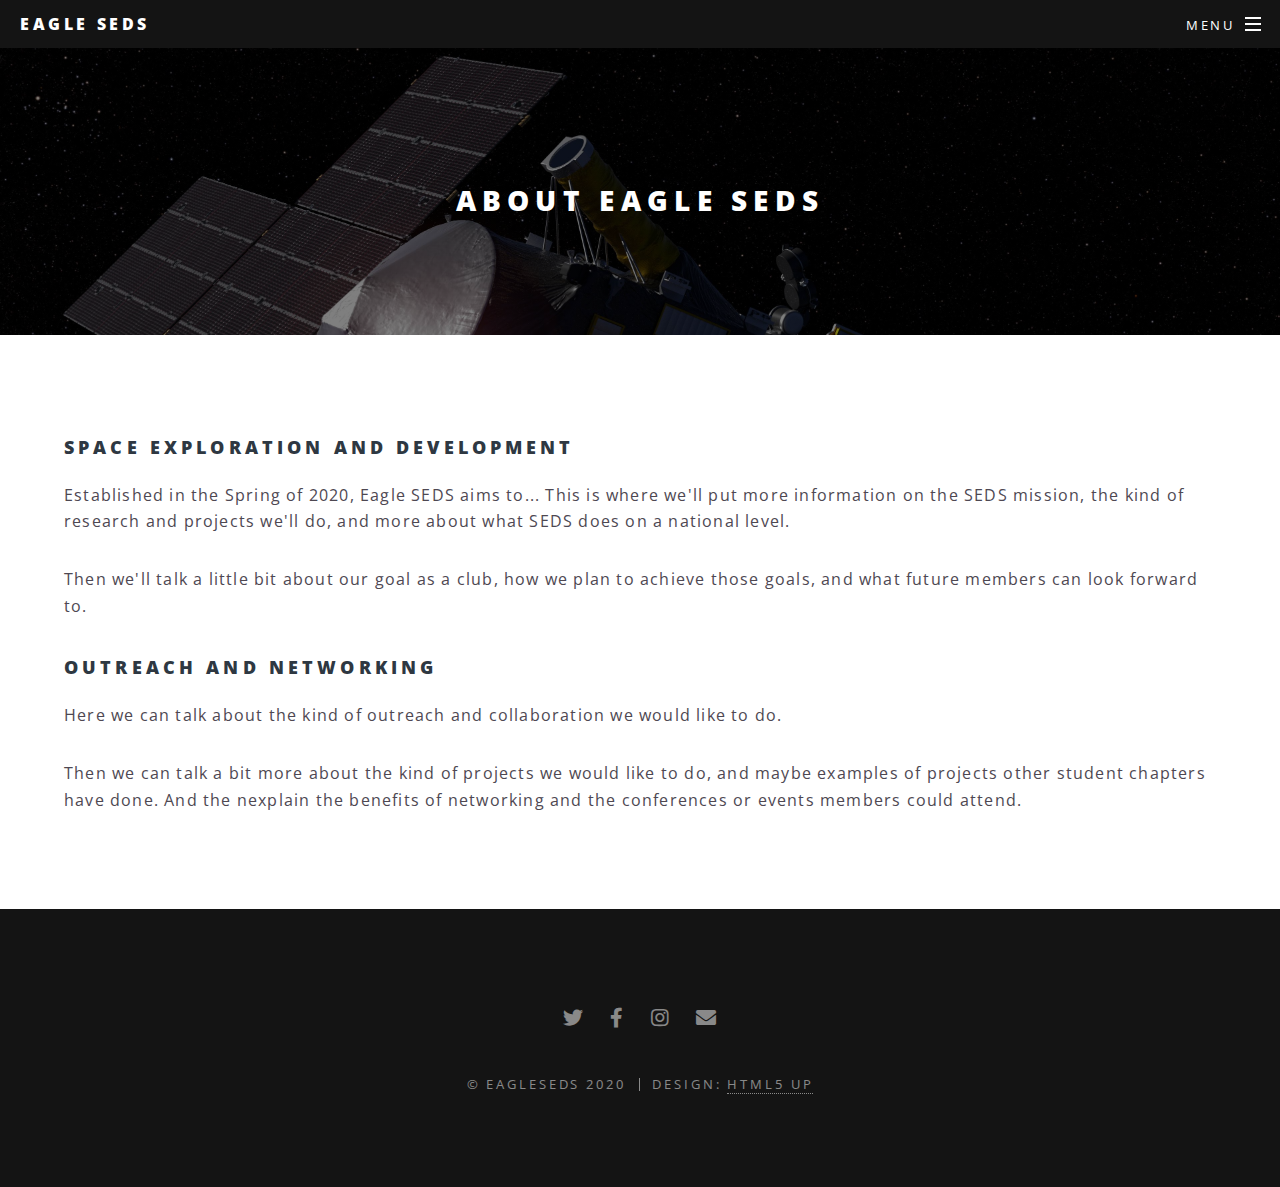
==== about.html @ 8adef50f "Reorganize" ====
﻿<!DOCTYPE HTML>
<!--
	Spectral by HTML5 UP
	html5up.net | @ajlkn
	Free for personal and commercial use under the CCA 3.0 license (html5up.net/license)
-->
<html>
	<head>
		<title>About - Eagle SEDS</title>
		<meta charset="utf-8" />
		<meta name="viewport" content="width=device-width, initial-scale=1, user-scalable=no" />
		<link rel="stylesheet" href="assets/css/main.css" />
		<noscript><link rel="stylesheet" href="assets/css/noscript.css" /></noscript>
	</head>
	<body class="is-preload">

		<!-- Page Wrapper -->
			<div id="page-wrapper">

				<!-- Header -->
					<header id="header">
						<h1><a href="index.html">Eagle SEDS</a></h1>
						<nav id="nav">
							<ul>
								<li class="special">
									<a href="#menu" class="menuToggle"><span>Menu</span></a>
									<div id="menu">
										<ul>
											<li><a href="index.html">Home</a></li>
											<li><a href="about.html">About</a></li>
											<li><a href="officers.html">Officers</a></li>
											<li><a href="#">Sign Up</a></li>
										</ul>
									</div>
								</li>
							</ul>
						</nav>
					</header>

				<!-- Main -->
					<article id="main2">
						<header>
							<h2>About Eagle SEDS</h2>
						</header>
						<section class="wrapper style5">
							<div class="inner">

								<h3>Space Exploration and Development</h3>
								<p>Established in the Spring of 2020, Eagle SEDS aims to...
								This is where we'll put more information on the SEDS mission, the kind of research and projects we'll do,
								and more about what SEDS does on a national level.</p>
								<p>Then we'll talk a little bit about our goal as a club,
								how we plan to achieve those goals, and what future members can look forward to.</p>

								<h3>Outreach and Networking</h3>
								<p>Here we can talk about the kind of outreach and collaboration we would like to do.<br /></p>
								<p>Then we can talk a bit more about the kind of projects we would like to do, and maybe examples of projects
								other student chapters have done. And the nexplain the benefits of networking and the conferences or events members could attend.</p>
							</div>
						</section>
					</article>

				<!-- Footer -->
					<footer id="footer">
						<ul class="icons">
							<li><a href="https://twitter.com/sedsusa" target="_blank" class="icon brands fa-twitter"><span class="label">Twitter</span></a></li>
							<li><a href="https://www.facebook.com/sedsusa/" target="_blank" class="icon brands fa-facebook-f"><span class="label">Facebook</span></a></li>
							<li><a href="https://www.instagram.com/seds.usa/?hl=en" target="_blank" class="icon brands fa-instagram"><span class="label">Instagram</span></a></li>
							<li><a href="mailto: eagleseds@gmail.com" class="icon solid fa-envelope"><span class="label">Email</span></a></li>
						</ul>
						<ul class="copyright">
							<li>&copy; EagleSEDS 2020</li><li>Design: <a href="http://html5up.net" target="_blank">HTML5 UP</a></li>
						</ul>
					</footer>

			</div>

		<!-- Scripts -->
			<script src="assets/js/jquery.min.js"></script>
			<script src="assets/js/jquery.scrollex.min.js"></script>
			<script src="assets/js/jquery.scrolly.min.js"></script>
			<script src="assets/js/browser.min.js"></script>
			<script src="assets/js/breakpoints.min.js"></script>
			<script src="assets/js/util.js"></script>
			<script src="assets/js/main.js"></script>

	</body>
</html>
---- assets/css/main.css ----
@import url(fontawesome-all.min.css);
@import url("https://fonts.googleapis.com/css?family=Open+Sans:400,400italic,600,600italic,800,800italic");

/*
	Spectral by HTML5 UP
	html5up.net | @ajlkn
	Free for personal and commercial use under the CCA 3.0 license (html5up.net/license)
*/

html, body, div, span, applet, object,
iframe, h1, h2, h3, h4, h5, h6, p, blockquote,
pre, a, abbr, acronym, address, big, cite,
code, del, dfn, em, img, ins, kbd, q, s, samp,
small, strike, strong, sub, sup, tt, var, b,
u, i, center, dl, dt, dd, ol, ul, li, fieldset,
form, label, legend, table, caption, tbody,
tfoot, thead, tr, th, td, article, aside,
canvas, details, embed, figure, figcaption,
footer, header, hgroup, menu, nav, output, ruby,
section, summary, time, mark, audio, video {
	margin: 0;
	padding: 0;
	border: 0;
	font-size: 100%;
	font: inherit;
	vertical-align: baseline;}

article, aside, details, figcaption, figure,
footer, header, hgroup, menu, nav, section {
	display: block;}

body {
	line-height: 1;
}

ol, ul {
	list-style: none;
}

blockquote, q {
	quotes: none;
}

	blockquote:before, blockquote:after, q:before, q:after {
		content: '';
		content: none;
	}

table {
	border-collapse: collapse;
	border-spacing: 0;
}

body {
	-webkit-text-size-adjust: none;
}

mark {
	background-color: transparent;
	color: inherit;
}

input::-moz-focus-inner {
	border: 0;
	padding: 0;
}

input, select, textarea {
	-moz-appearance: none;
	-webkit-appearance: none;
	-ms-appearance: none;
	appearance: none;
}

/* Basic */

	@-ms-viewport {
		width: device-width;
	}

	html {
		box-sizing: border-box;
	}

	*, *:before, *:after {
		box-sizing: inherit;
	}

	body {
		background: #2e3842;
	}

		body.is-preload *, body.is-preload *:before, body.is-preload *:after {
			-moz-animation: none !important;
			-webkit-animation: none !important;
			-ms-animation: none !important;
			animation: none !important;
			-moz-transition: none !important;
			-webkit-transition: none !important;
			-ms-transition: none !important;
			transition: none !important;
		}

	body, input, select, textarea {
		color: #fff;
		font-family: "Open Sans", Helvetica, sans-serif;
		font-size: 15pt;
		font-weight: 400;
		letter-spacing: 0.075em;
		line-height: 1.65em;
	}

		@media screen and (max-width: 1680px) {

			body, input, select, textarea {
				font-size: 13pt;
			}

		}

		@media screen and (max-width: 1280px) {

			body, input, select, textarea {
				font-size: 12pt;
			}

		}

		@media screen and (max-width: 736px) {

			body, input, select, textarea {
				font-size: 11pt;
				letter-spacing: 0.0375em;
			}

		}

	a {
		-moz-transition: color 0.2s ease, border-bottom-color 0.2s ease;
		-webkit-transition: color 0.2s ease, border-bottom-color 0.2s ease;
		-ms-transition: color 0.2s ease, border-bottom-color 0.2s ease;
		transition: color 0.2s ease, border-bottom-color 0.2s ease;
		border-bottom: dotted 1px;
		color: inherit;
		text-decoration: none;
	}

		a:hover {
			border-bottom-color: transparent;
		}

	strong, b {
		color: #fff;
		font-weight: 600;
	}

	em, i {
		font-style: italic;
	}

	p {
		margin: 0 0 2em 0;
	}

	h1, h2, h3, h4, h5, h6 {
		color: #fff;
		font-weight: 800;
		letter-spacing: 0.225em;
		line-height: 1em;
		margin: 0 0 1em 0;
		text-transform: uppercase;
	}

		h1 a, h2 a, h3 a, h4 a, h5 a, h6 a {
			color: inherit;
			text-decoration: none;
		}

	h2 {
		font-size: 1.35em;
		line-height: 1.75em;
	}

		@media screen and (max-width: 736px) {

			h2 {
				font-size: 1.1em;
				line-height: 1.65em;
			}

		}

	h3 {
		font-size: 1.15em;
		line-height: 1.75em;
	}

		@media screen and (max-width: 736px) {

			h3 {
				font-size: 1em;
				line-height: 1.65em;
			}

		}

	h4 {
		font-size: 1em;
		line-height: 1.5em;
	}

	h5 {
		font-size: 0.8em;
		line-height: 1.5em;
	}

	h6 {
		font-size: 0.7em;
		line-height: 1.5em;
	}

	sub {
		font-size: 0.8em;
		position: relative;
		top: 0.5em;
	}

	sup {
		font-size: 0.8em;
		position: relative;
		top: -0.5em;
	}

	hr {
		border: 0;
		border-bottom: solid 2px #fff;
		margin: 3em 0;
	}

		hr.major {
			margin: 4.5em 0;
		}

	blockquote {
		border-left: solid 4px #fff;
		font-style: italic;
		margin: 0 0 2em 0;
		padding: 0.5em 0 0.5em 2em;
	}

	code {
		background: rgba(144, 144, 144, 0.25);
		border-radius: 3px;
		font-family: "Courier New", monospace;
		font-size: 0.9em;
		letter-spacing: 0;
		margin: 0 0.25em;
		padding: 0.25em 0.65em;
	}

	pre {
		-webkit-overflow-scrolling: touch;
		font-family: "Courier New", monospace;
		font-size: 0.9em;
		margin: 0 0 2em 0;
	}

		pre code {
			display: block;
			line-height: 1.75em;
			padding: 1em 1.5em;
			overflow-x: auto;
		}

	.align-left {
		text-align: left;
	}

	.align-center {
		text-align: center;
	}

	.align-right {
		text-align: right;
	}

/* Row */

	.row {
		display: flex;
		flex-wrap: wrap;
		box-sizing: border-box;
		align-items: stretch;
	}

		.row > * {
			box-sizing: border-box;
		}

		.row.gtr-uniform > * > :last-child {
			margin-bottom: 0;
		}

		.row.aln-left {
			justify-content: flex-start;
		}

		.row.aln-center {
			justify-content: center;
		}

		.row.aln-right {
			justify-content: flex-end;
		}

		.row.aln-top {
			align-items: flex-start;
		}

		.row.aln-middle {
			align-items: center;
		}

		.row.aln-bottom {
			align-items: flex-end;
		}

		.row > .imp {
			order: -1;
		}

		.row > .col-1 {
			width: 8.33333%;
		}

		.row > .off-1 {
			margin-left: 8.33333%;
		}

		.row > .col-2 {
			width: 16.66667%;
		}

		.row > .off-2 {
			margin-left: 16.66667%;
		}

		.row > .col-3 {
			width: 25%;
		}

		.row > .off-3 {
			margin-left: 25%;
		}

		.row > .col-4 {
			width: 33.33333%;
		}

		.row > .off-4 {
			margin-left: 33.33333%;
		}

		.row > .col-5 {
			width: 41.66667%;
		}

		.row > .off-5 {
			margin-left: 41.66667%;
		}

		.row > .col-6 {
			width: 50%;
		}

		.row > .off-6 {
			margin-left: 50%;
		}

		.row > .col-7 {
			width: 58.33333%;
		}

		.row > .off-7 {
			margin-left: 58.33333%;
		}

		.row > .col-8 {
			width: 66.66667%;
		}

		.row > .off-8 {
			margin-left: 66.66667%;
		}

		.row > .col-9 {
			width: 75%;
		}

		.row > .off-9 {
			margin-left: 75%;
		}

		.row > .col-10 {
			width: 83.33333%;
		}

		.row > .off-10 {
			margin-left: 83.33333%;
		}

		.row > .col-11 {
			width: 91.66667%;
		}

		.row > .off-11 {
			margin-left: 91.66667%;
		}

		.row > .col-12 {
			width: 100%;
		}

		.row > .off-12 {
			margin-left: 100%;
		}

		.row.gtr-0 {
			margin-top: 0;
			margin-left: 0em;
		}

			.row.gtr-0 > * {
				padding: 0 0 0 0em;
			}

			.row.gtr-0.gtr-uniform {
				margin-top: 0em;
			}

				.row.gtr-0.gtr-uniform > * {
					padding-top: 0em;
				}

		.row.gtr-25 {
			margin-top: 0;
			margin-left: -0.375em;
		}

			.row.gtr-25 > * {
				padding: 0 0 0 0.375em;
			}

			.row.gtr-25.gtr-uniform {
				margin-top: -0.375em;
			}

				.row.gtr-25.gtr-uniform > * {
					padding-top: 0.375em;
				}

		.row.gtr-50 {
			margin-top: 0;
			margin-left: -0.75em;
		}

			.row.gtr-50 > * {
				padding: 0 0 0 0.75em;
			}

			.row.gtr-50.gtr-uniform {
				margin-top: -0.75em;
			}

				.row.gtr-50.gtr-uniform > * {
					padding-top: 0.75em;
				}

		.row {
			margin-top: 0;
			margin-left: -1.5em;
		}

			.row > * {
				padding: 0 0 0 1.5em;
			}

			.row.gtr-uniform {
				margin-top: -1.5em;
			}

				.row.gtr-uniform > * {
					padding-top: 1.5em;
				}

		.row.gtr-150 {
			margin-top: 0;
			margin-left: -2.25em;
		}

			.row.gtr-150 > * {
				padding: 0 0 0 2.25em;
			}

			.row.gtr-150.gtr-uniform {
				margin-top: -2.25em;
			}

				.row.gtr-150.gtr-uniform > * {
					padding-top: 2.25em;
				}

		.row.gtr-200 {
			margin-top: 0;
			margin-left: -3em;
		}

			.row.gtr-200 > * {
				padding: 0 0 0 3em;
			}

			.row.gtr-200.gtr-uniform {
				margin-top: -3em;
			}

				.row.gtr-200.gtr-uniform > * {
					padding-top: 3em;
				}

		@media screen and (max-width: 1680px) {

			.row {
				display: flex;
				flex-wrap: wrap;
				box-sizing: border-box;
				align-items: stretch;
			}

				.row > * {
					box-sizing: border-box;
				}

				.row.gtr-uniform > * > :last-child {
					margin-bottom: 0;
				}

				.row.aln-left {
					justify-content: flex-start;
				}

				.row.aln-center {
					justify-content: center;
				}

				.row.aln-right {
					justify-content: flex-end;
				}

				.row.aln-top {
					align-items: flex-start;
				}

				.row.aln-middle {
					align-items: center;
				}

				.row.aln-bottom {
					align-items: flex-end;
				}

				.row > .imp-xlarge {
					order: -1;
				}

				.row > .col-1-xlarge {
					width: 8.33333%;
				}

				.row > .off-1-xlarge {
					margin-left: 8.33333%;
				}

				.row > .col-2-xlarge {
					width: 16.66667%;
				}

				.row > .off-2-xlarge {
					margin-left: 16.66667%;
				}

				.row > .col-3-xlarge {
					width: 25%;
				}

				.row > .off-3-xlarge {
					margin-left: 25%;
				}

				.row > .col-4-xlarge {
					width: 33.33333%;
				}

				.row > .off-4-xlarge {
					margin-left: 33.33333%;
				}

				.row > .col-5-xlarge {
					width: 41.66667%;
				}

				.row > .off-5-xlarge {
					margin-left: 41.66667%;
				}

				.row > .col-6-xlarge {
					width: 50%;
				}

				.row > .off-6-xlarge {
					margin-left: 50%;
				}

				.row > .col-7-xlarge {
					width: 58.33333%;
				}

				.row > .off-7-xlarge {
					margin-left: 58.33333%;
				}

				.row > .col-8-xlarge {
					width: 66.66667%;
				}

				.row > .off-8-xlarge {
					margin-left: 66.66667%;
				}

				.row > .col-9-xlarge {
					width: 75%;
				}

				.row > .off-9-xlarge {
					margin-left: 75%;
				}

				.row > .col-10-xlarge {
					width: 83.33333%;
				}

				.row > .off-10-xlarge {
					margin-left: 83.33333%;
				}

				.row > .col-11-xlarge {
					width: 91.66667%;
				}

				.row > .off-11-xlarge {
					margin-left: 91.66667%;
				}

				.row > .col-12-xlarge {
					width: 100%;
				}

				.row > .off-12-xlarge {
					margin-left: 100%;
				}

				.row.gtr-0 {
					margin-top: 0;
					margin-left: 0em;
				}

					.row.gtr-0 > * {
						padding: 0 0 0 0em;
					}

					.row.gtr-0.gtr-uniform {
						margin-top: 0em;
					}

						.row.gtr-0.gtr-uniform > * {
							padding-top: 0em;
						}

				.row.gtr-25 {
					margin-top: 0;
					margin-left: -0.375em;
				}

					.row.gtr-25 > * {
						padding: 0 0 0 0.375em;
					}

					.row.gtr-25.gtr-uniform {
						margin-top: -0.375em;
					}

						.row.gtr-25.gtr-uniform > * {
							padding-top: 0.375em;
						}

				.row.gtr-50 {
					margin-top: 0;
					margin-left: -0.75em;
				}

					.row.gtr-50 > * {
						padding: 0 0 0 0.75em;
					}

					.row.gtr-50.gtr-uniform {
						margin-top: -0.75em;
					}

						.row.gtr-50.gtr-uniform > * {
							padding-top: 0.75em;
						}

				.row {
					margin-top: 0;
					margin-left: -1.5em;
				}

					.row > * {
						padding: 0 0 0 1.5em;
					}

					.row.gtr-uniform {
						margin-top: -1.5em;
					}

						.row.gtr-uniform > * {
							padding-top: 1.5em;
						}

				.row.gtr-150 {
					margin-top: 0;
					margin-left: -2.25em;
				}

					.row.gtr-150 > * {
						padding: 0 0 0 2.25em;
					}

					.row.gtr-150.gtr-uniform {
						margin-top: -2.25em;
					}

						.row.gtr-150.gtr-uniform > * {
							padding-top: 2.25em;
						}

				.row.gtr-200 {
					margin-top: 0;
					margin-left: -3em;
				}

					.row.gtr-200 > * {
						padding: 0 0 0 3em;
					}

					.row.gtr-200.gtr-uniform {
						margin-top: -3em;
					}

						.row.gtr-200.gtr-uniform > * {
							padding-top: 3em;
						}

		}

		@media screen and (max-width: 1280px) {

			.row {
				display: flex;
				flex-wrap: wrap;
				box-sizing: border-box;
				align-items: stretch;
			}

				.row > * {
					box-sizing: border-box;
				}

				.row.gtr-uniform > * > :last-child {
					margin-bottom: 0;
				}

				.row.aln-left {
					justify-content: flex-start;
				}

				.row.aln-center {
					justify-content: center;
				}

				.row.aln-right {
					justify-content: flex-end;
				}

				.row.aln-top {
					align-items: flex-start;
				}

				.row.aln-middle {
					align-items: center;
				}

				.row.aln-bottom {
					align-items: flex-end;
				}

				.row > .imp-large {
					order: -1;
				}

				.row > .col-1-large {
					width: 8.33333%;
				}

				.row > .off-1-large {
					margin-left: 8.33333%;
				}

				.row > .col-2-large {
					width: 16.66667%;
				}

				.row > .off-2-large {
					margin-left: 16.66667%;
				}

				.row > .col-3-large {
					width: 25%;
				}

				.row > .off-3-large {
					margin-left: 25%;
				}

				.row > .col-4-large {
					width: 33.33333%;
				}

				.row > .off-4-large {
					margin-left: 33.33333%;
				}

				.row > .col-5-large {
					width: 41.66667%;
				}

				.row > .off-5-large {
					margin-left: 41.66667%;
				}

				.row > .col-6-large {
					width: 50%;
				}

				.row > .off-6-large {
					margin-left: 50%;
				}

				.row > .col-7-large {
					width: 58.33333%;
				}

				.row > .off-7-large {
					margin-left: 58.33333%;
				}

				.row > .col-8-large {
					width: 66.66667%;
				}

				.row > .off-8-large {
					margin-left: 66.66667%;
				}

				.row > .col-9-large {
					width: 75%;
				}

				.row > .off-9-large {
					margin-left: 75%;
				}

				.row > .col-10-large {
					width: 83.33333%;
				}

				.row > .off-10-large {
					margin-left: 83.33333%;
				}

				.row > .col-11-large {
					width: 91.66667%;
				}

				.row > .off-11-large {
					margin-left: 91.66667%;
				}

				.row > .col-12-large {
					width: 100%;
				}

				.row > .off-12-large {
					margin-left: 100%;
				}

				.row.gtr-0 {
					margin-top: 0;
					margin-left: 0em;
				}

					.row.gtr-0 > * {
						padding: 0 0 0 0em;
					}

					.row.gtr-0.gtr-uniform {
						margin-top: 0em;
					}

						.row.gtr-0.gtr-uniform > * {
							padding-top: 0em;
						}

				.row.gtr-25 {
					margin-top: 0;
					margin-left: -0.375em;
				}

					.row.gtr-25 > * {
						padding: 0 0 0 0.375em;
					}

					.row.gtr-25.gtr-uniform {
						margin-top: -0.375em;
					}

						.row.gtr-25.gtr-uniform > * {
							padding-top: 0.375em;
						}

				.row.gtr-50 {
					margin-top: 0;
					margin-left: -0.75em;
				}

					.row.gtr-50 > * {
						padding: 0 0 0 0.75em;
					}

					.row.gtr-50.gtr-uniform {
						margin-top: -0.75em;
					}

						.row.gtr-50.gtr-uniform > * {
							padding-top: 0.75em;
						}

				.row {
					margin-top: 0;
					margin-left: -1.5em;
				}

					.row > * {
						padding: 0 0 0 1.5em;
					}

					.row.gtr-uniform {
						margin-top: -1.5em;
					}

						.row.gtr-uniform > * {
							padding-top: 1.5em;
						}

				.row.gtr-150 {
					margin-top: 0;
					margin-left: -2.25em;
				}

					.row.gtr-150 > * {
						padding: 0 0 0 2.25em;
					}

					.row.gtr-150.gtr-uniform {
						margin-top: -2.25em;
					}

						.row.gtr-150.gtr-uniform > * {
							padding-top: 2.25em;
						}

				.row.gtr-200 {
					margin-top: 0;
					margin-left: -3em;
				}

					.row.gtr-200 > * {
						padding: 0 0 0 3em;
					}

					.row.gtr-200.gtr-uniform {
						margin-top: -3em;
					}

						.row.gtr-200.gtr-uniform > * {
							padding-top: 3em;
						}

		}

		@media screen and (max-width: 980px) {

			.row {
				display: flex;
				flex-wrap: wrap;
				box-sizing: border-box;
				align-items: stretch;
			}

				.row > * {
					box-sizing: border-box;
				}

				.row.gtr-uniform > * > :last-child {
					margin-bottom: 0;
				}

				.row.aln-left {
					justify-content: flex-start;
				}

				.row.aln-center {
					justify-content: center;
				}

				.row.aln-right {
					justify-content: flex-end;
				}

				.row.aln-top {
					align-items: flex-start;
				}

				.row.aln-middle {
					align-items: center;
				}

				.row.aln-bottom {
					align-items: flex-end;
				}

				.row > .imp-medium {
					order: -1;
				}

				.row > .col-1-medium {
					width: 8.33333%;
				}

				.row > .off-1-medium {
					margin-left: 8.33333%;
				}

				.row > .col-2-medium {
					width: 16.66667%;
				}

				.row > .off-2-medium {
					margin-left: 16.66667%;
				}

				.row > .col-3-medium {
					width: 25%;
				}

				.row > .off-3-medium {
					margin-left: 25%;
				}

				.row > .col-4-medium {
					width: 33.33333%;
				}

				.row > .off-4-medium {
					margin-left: 33.33333%;
				}

				.row > .col-5-medium {
					width: 41.66667%;
				}

				.row > .off-5-medium {
					margin-left: 41.66667%;
				}

				.row > .col-6-medium {
					width: 50%;
				}

				.row > .off-6-medium {
					margin-left: 50%;
				}

				.row > .col-7-medium {
					width: 58.33333%;
				}

				.row > .off-7-medium {
					margin-left: 58.33333%;
				}

				.row > .col-8-medium {
					width: 66.66667%;
				}

				.row > .off-8-medium {
					margin-left: 66.66667%;
				}

				.row > .col-9-medium {
					width: 75%;
				}

				.row > .off-9-medium {
					margin-left: 75%;
				}

				.row > .col-10-medium {
					width: 83.33333%;
				}

				.row > .off-10-medium {
					margin-left: 83.33333%;
				}

				.row > .col-11-medium {
					width: 91.66667%;
				}

				.row > .off-11-medium {
					margin-left: 91.66667%;
				}

				.row > .col-12-medium {
					width: 100%;
				}

				.row > .off-12-medium {
					margin-left: 100%;
				}

				.row.gtr-0 {
					margin-top: 0;
					margin-left: 0em;
				}

					.row.gtr-0 > * {
						padding: 0 0 0 0em;
					}

					.row.gtr-0.gtr-uniform {
						margin-top: 0em;
					}

						.row.gtr-0.gtr-uniform > * {
							padding-top: 0em;
						}

				.row.gtr-25 {
					margin-top: 0;
					margin-left: -0.375em;
				}

					.row.gtr-25 > * {
						padding: 0 0 0 0.375em;
					}

					.row.gtr-25.gtr-uniform {
						margin-top: -0.375em;
					}

						.row.gtr-25.gtr-uniform > * {
							padding-top: 0.375em;
						}

				.row.gtr-50 {
					margin-top: 0;
					margin-left: -0.75em;
				}

					.row.gtr-50 > * {
						padding: 0 0 0 0.75em;
					}

					.row.gtr-50.gtr-uniform {
						margin-top: -0.75em;
					}

						.row.gtr-50.gtr-uniform > * {
							padding-top: 0.75em;
						}

				.row {
					margin-top: 0;
					margin-left: -1.5em;
				}

					.row > * {
						padding: 0 0 0 1.5em;
					}

					.row.gtr-uniform {
						margin-top: -1.5em;
					}

						.row.gtr-uniform > * {
							padding-top: 1.5em;
						}

				.row.gtr-150 {
					margin-top: 0;
					margin-left: -2.25em;
				}

					.row.gtr-150 > * {
						padding: 0 0 0 2.25em;
					}

					.row.gtr-150.gtr-uniform {
						margin-top: -2.25em;
					}

						.row.gtr-150.gtr-uniform > * {
							padding-top: 2.25em;
						}

				.row.gtr-200 {
					margin-top: 0;
					margin-left: -3em;
				}

					.row.gtr-200 > * {
						padding: 0 0 0 3em;
					}

					.row.gtr-200.gtr-uniform {
						margin-top: -3em;
					}

						.row.gtr-200.gtr-uniform > * {
							padding-top: 3em;
						}

		}

		@media screen and (max-width: 736px) {

			.row {
				display: flex;
				flex-wrap: wrap;
				box-sizing: border-box;
				align-items: stretch;
			}

				.row > * {
					box-sizing: border-box;
				}

				.row.gtr-uniform > * > :last-child {
					margin-bottom: 0;
				}

				.row.aln-left {
					justify-content: flex-start;
				}

				.row.aln-center {
					justify-content: center;
				}

				.row.aln-right {
					justify-content: flex-end;
				}

				.row.aln-top {
					align-items: flex-start;
				}

				.row.aln-middle {
					align-items: center;
				}

				.row.aln-bottom {
					align-items: flex-end;
				}

				.row > .imp-small {
					order: -1;
				}

				.row > .col-1-small {
					width: 8.33333%;
				}

				.row > .off-1-small {
					margin-left: 8.33333%;
				}

				.row > .col-2-small {
					width: 16.66667%;
				}

				.row > .off-2-small {
					margin-left: 16.66667%;
				}

				.row > .col-3-small {
					width: 25%;
				}

				.row > .off-3-small {
					margin-left: 25%;
				}

				.row > .col-4-small {
					width: 33.33333%;
				}

				.row > .off-4-small {
					margin-left: 33.33333%;
				}

				.row > .col-5-small {
					width: 41.66667%;
				}

				.row > .off-5-small {
					margin-left: 41.66667%;
				}

				.row > .col-6-small {
					width: 50%;
				}

				.row > .off-6-small {
					margin-left: 50%;
				}

				.row > .col-7-small {
					width: 58.33333%;
				}

				.row > .off-7-small {
					margin-left: 58.33333%;
				}

				.row > .col-8-small {
					width: 66.66667%;
				}

				.row > .off-8-small {
					margin-left: 66.66667%;
				}

				.row > .col-9-small {
					width: 75%;
				}

				.row > .off-9-small {
					margin-left: 75%;
				}

				.row > .col-10-small {
					width: 83.33333%;
				}

				.row > .off-10-small {
					margin-left: 83.33333%;
				}

				.row > .col-11-small {
					width: 91.66667%;
				}

				.row > .off-11-small {
					margin-left: 91.66667%;
				}

				.row > .col-12-small {
					width: 100%;
				}

				.row > .off-12-small {
					margin-left: 100%;
				}

				.row.gtr-0 {
					margin-top: 0;
					margin-left: 0em;
				}

					.row.gtr-0 > * {
						padding: 0 0 0 0em;
					}

					.row.gtr-0.gtr-uniform {
						margin-top: 0em;
					}

						.row.gtr-0.gtr-uniform > * {
							padding-top: 0em;
						}

				.row.gtr-25 {
					margin-top: 0;
					margin-left: -0.375em;
				}

					.row.gtr-25 > * {
						padding: 0 0 0 0.375em;
					}

					.row.gtr-25.gtr-uniform {
						margin-top: -0.375em;
					}

						.row.gtr-25.gtr-uniform > * {
							padding-top: 0.375em;
						}

				.row.gtr-50 {
					margin-top: 0;
					margin-left: -0.75em;
				}

					.row.gtr-50 > * {
						padding: 0 0 0 0.75em;
					}

					.row.gtr-50.gtr-uniform {
						margin-top: -0.75em;
					}

						.row.gtr-50.gtr-uniform > * {
							padding-top: 0.75em;
						}

				.row {
					margin-top: 0;
					margin-left: -1.5em;
				}

					.row > * {
						padding: 0 0 0 1.5em;
					}

					.row.gtr-uniform {
						margin-top: -1.5em;
					}

						.row.gtr-uniform > * {
							padding-top: 1.5em;
						}

				.row.gtr-150 {
					margin-top: 0;
					margin-left: -2.25em;
				}

					.row.gtr-150 > * {
						padding: 0 0 0 2.25em;
					}

					.row.gtr-150.gtr-uniform {
						margin-top: -2.25em;
					}

						.row.gtr-150.gtr-uniform > * {
							padding-top: 2.25em;
						}

				.row.gtr-200 {
					margin-top: 0;
					margin-left: -3em;
				}

					.row.gtr-200 > * {
						padding: 0 0 0 3em;
					}

					.row.gtr-200.gtr-uniform {
						margin-top: -3em;
					}

						.row.gtr-200.gtr-uniform > * {
							padding-top: 3em;
						}

		}

		@media screen and (max-width: 480px) {

			.row {
				display: flex;
				flex-wrap: wrap;
				box-sizing: border-box;
				align-items: stretch;
			}

				.row > * {
					box-sizing: border-box;
				}

				.row.gtr-uniform > * > :last-child {
					margin-bottom: 0;
				}

				.row.aln-left {
					justify-content: flex-start;
				}

				.row.aln-center {
					justify-content: center;
				}

				.row.aln-right {
					justify-content: flex-end;
				}

				.row.aln-top {
					align-items: flex-start;
				}

				.row.aln-middle {
					align-items: center;
				}

				.row.aln-bottom {
					align-items: flex-end;
				}

				.row > .imp-xsmall {
					order: -1;
				}

				.row > .col-1-xsmall {
					width: 8.33333%;
				}

				.row > .off-1-xsmall {
					margin-left: 8.33333%;
				}

				.row > .col-2-xsmall {
					width: 16.66667%;
				}

				.row > .off-2-xsmall {
					margin-left: 16.66667%;
				}

				.row > .col-3-xsmall {
					width: 25%;
				}

				.row > .off-3-xsmall {
					margin-left: 25%;
				}

				.row > .col-4-xsmall {
					width: 33.33333%;
				}

				.row > .off-4-xsmall {
					margin-left: 33.33333%;
				}

				.row > .col-5-xsmall {
					width: 41.66667%;
				}

				.row > .off-5-xsmall {
					margin-left: 41.66667%;
				}

				.row > .col-6-xsmall {
					width: 50%;
				}

				.row > .off-6-xsmall {
					margin-left: 50%;
				}

				.row > .col-7-xsmall {
					width: 58.33333%;
				}

				.row > .off-7-xsmall {
					margin-left: 58.33333%;
				}

				.row > .col-8-xsmall {
					width: 66.66667%;
				}

				.row > .off-8-xsmall {
					margin-left: 66.66667%;
				}

				.row > .col-9-xsmall {
					width: 75%;
				}

				.row > .off-9-xsmall {
					margin-left: 75%;
				}

				.row > .col-10-xsmall {
					width: 83.33333%;
				}

				.row > .off-10-xsmall {
					margin-left: 83.33333%;
				}

				.row > .col-11-xsmall {
					width: 91.66667%;
				}

				.row > .off-11-xsmall {
					margin-left: 91.66667%;
				}

				.row > .col-12-xsmall {
					width: 100%;
				}

				.row > .off-12-xsmall {
					margin-left: 100%;
				}

				.row.gtr-0 {
					margin-top: 0;
					margin-left: 0em;
				}

					.row.gtr-0 > * {
						padding: 0 0 0 0em;
					}

					.row.gtr-0.gtr-uniform {
						margin-top: 0em;
					}

						.row.gtr-0.gtr-uniform > * {
							padding-top: 0em;
						}

				.row.gtr-25 {
					margin-top: 0;
					margin-left: -0.375em;
				}

					.row.gtr-25 > * {
						padding: 0 0 0 0.375em;
					}

					.row.gtr-25.gtr-uniform {
						margin-top: -0.375em;
					}

						.row.gtr-25.gtr-uniform > * {
							padding-top: 0.375em;
						}

				.row.gtr-50 {
					margin-top: 0;
					margin-left: -0.75em;
				}

					.row.gtr-50 > * {
						padding: 0 0 0 0.75em;
					}

					.row.gtr-50.gtr-uniform {
						margin-top: -0.75em;
					}

						.row.gtr-50.gtr-uniform > * {
							padding-top: 0.75em;
						}

				.row {
					margin-top: 0;
					margin-left: -1.5em;
				}

					.row > * {
						padding: 0 0 0 1.5em;
					}

					.row.gtr-uniform {
						margin-top: -1.5em;
					}

						.row.gtr-uniform > * {
							padding-top: 1.5em;
						}

				.row.gtr-150 {
					margin-top: 0;
					margin-left: -2.25em;
				}

					.row.gtr-150 > * {
						padding: 0 0 0 2.25em;
					}

					.row.gtr-150.gtr-uniform {
						margin-top: -2.25em;
					}

						.row.gtr-150.gtr-uniform > * {
							padding-top: 2.25em;
						}

				.row.gtr-200 {
					margin-top: 0;
					margin-left: -3em;
				}

					.row.gtr-200 > * {
						padding: 0 0 0 3em;
					}

					.row.gtr-200.gtr-uniform {
						margin-top: -3em;
					}

						.row.gtr-200.gtr-uniform > * {
							padding-top: 3em;
						}

		}

/* Section/Article */

	section.special, article.special {
		text-align: center;
	}

	header p {
		color: rgba(255, 255, 255, 0.5);
		position: relative;
		top: -0.25em;
	}

	header h3 + p {
		font-size: 1.1em;
	}

	header h4 + p,
	header h5 + p,
	header h6 + p {
		font-size: 0.9em;
	}

	header.major {
		margin: 0 0 3.5em 0;
	}

		header.major h2, header.major h3, header.major h4, header.major h5, header.major h6 {
			border-bottom: solid 2px #fff;
			display: inline-block;
			padding-bottom: 1em;
			position: relative;
		}

			header.major h2:after, header.major h3:after, header.major h4:after, header.major h5:after, header.major h6:after {
				content: '';
				display: block;
				height: 1px;
			}

		header.major p {
			color: #fff;
			top: 0;
		}

		@media screen and (max-width: 736px) {

			header.major {
				margin: 0 0 2em 0;
			}

		}

	@media screen and (max-width: 980px) {

		header br {
			display: none;
		}

	}

/* Form */

	form {
		margin: 0 0 2em 0;
	}

	label {
		color: #fff;
		display: block;
		font-size: 0.9em;
		font-weight: 600;
		margin: 0 0 1em 0;
	}

	input[type="text"],
	input[type="password"],
	input[type="email"],
	select,
	textarea {
		-moz-appearance: none;
		-webkit-appearance: none;
		-ms-appearance: none;
		appearance: none;
		background-color: rgba(144, 144, 144, 0.25);
		border-radius: 3px;
		border: none;
		color: inherit;
		display: block;
		outline: 0;
		padding: 0 1em;
		text-decoration: none;
		width: 100%;
	}

		input[type="text"]:invalid,
		input[type="password"]:invalid,
		input[type="email"]:invalid,
		select:invalid,
		textarea:invalid {
			box-shadow: none;
		}

		input[type="text"]:focus,
		input[type="password"]:focus,
		input[type="email"]:focus,
		select:focus,
		textarea:focus {
			box-shadow: 0 0 0 2px #21b2a6;
		}

	select {
		background-size: 1.25em;
		background-repeat: no-repeat;
		background-position: calc(100% - 1em) center;
		height: 2.75em;
		padding-right: 2.75em;
		text-overflow: ellipsis;
	}

		select:focus::-ms-value {
			background-color: transparent;
		}

		select::-ms-expand {
			display: none;
		}

	input[type="text"],
	input[type="password"],
	input[type="email"],
	select {
		height: 2.75em;
	}

	textarea {
		padding: 0.75em 1em;
	}

	input[type="checkbox"],
	input[type="radio"] {
		-moz-appearance: none;
		-webkit-appearance: none;
		-ms-appearance: none;
		appearance: none;
		display: block;
		float: left;
		margin-right: -2em;
		opacity: 0;
		width: 1em;
		z-index: -1;
	}

		input[type="checkbox"] + label,
		input[type="radio"] + label {
			text-decoration: none;
			color: #fff;
			cursor: pointer;
			display: inline-block;
			font-size: 1em;
			font-weight: 400;
			padding-left: 2.4em;
			padding-right: 0.75em;
			position: relative;
		}

			input[type="checkbox"] + label:before,
			input[type="radio"] + label:before {
				-moz-osx-font-smoothing: grayscale;
				-webkit-font-smoothing: antialiased;
				display: inline-block;
				font-style: normal;
				font-variant: normal;
				text-rendering: auto;
				line-height: 1;
				text-transform: none !important;
				font-family: 'Font Awesome 5 Free';
				font-weight: 900;
			}

			input[type="checkbox"] + label:before,
			input[type="radio"] + label:before {
				background: rgba(144, 144, 144, 0.25);
				border-radius: 3px;
				content: '';
				display: inline-block;
				font-size: 0.8em;
				height: 2.0625em;
				left: 0;
				line-height: 2.0625em;
				position: absolute;
				text-align: center;
				top: 0;
				width: 2.0625em;
			}

		input[type="checkbox"]:checked + label:before,
		input[type="radio"]:checked + label:before {
			background: #2e3842;
			color: #fff;
			content: '\f00c';
		}

		input[type="checkbox"]:focus + label:before,
		input[type="radio"]:focus + label:before {
			box-shadow: 0 0 0 2px #21b2a6;
		}

	input[type="checkbox"] + label:before {
		border-radius: 3px;
	}

	input[type="radio"] + label:before {
		border-radius: 100%;
	}

	::-webkit-input-placeholder {
		color: rgba(255, 255, 255, 0.5) !important;
		opacity: 1.0;
	}

	:-moz-placeholder {
		color: rgba(255, 255, 255, 0.5) !important;
		opacity: 1.0;
	}

	::-moz-placeholder {
		color: rgba(255, 255, 255, 0.5) !important;
		opacity: 1.0;
	}

	:-ms-input-placeholder {
		color: rgba(255, 255, 255, 0.5) !important;
		opacity: 1.0;
	}

/* Box */

	.box {
		border-radius: 3px;
		border: solid 2px #fff;
		margin-bottom: 2em;
		padding: 1.5em;
	}

		.box > :last-child,
		.box > :last-child > :last-child,
		.box > :last-child > :last-child > :last-child {
			margin-bottom: 0;
		}

		.box.alt {
			border: 0;
			border-radius: 0;
			padding: 0;
		}

/* Icon */

	.icon {
		text-decoration: none;
		border-bottom: none;
		position: relative;
	}

		.icon:before {
			-moz-osx-font-smoothing: grayscale;
			-webkit-font-smoothing: antialiased;
			display: inline-block;
			font-style: normal;
			font-variant: normal;
			text-rendering: auto;
			line-height: 1;
			text-transform: none !important;
			font-family: 'Font Awesome 5 Free';
			font-weight: 400;
		}

		.icon > .label {
			display: none;
		}

		.icon:before {
			line-height: inherit;
		}

		.icon.solid:before {
			font-weight: 900;
		}

		.icon.brands:before {
			font-family: 'Font Awesome 5 Brands';
		}

		.icon.major {
			-moz-transform: rotate(-45deg);
			-webkit-transform: rotate(-45deg);
			-ms-transform: rotate(-45deg);
			transform: rotate(-45deg);
			border-radius: 3px;
			border: solid 2px #fff;
			display: inline-block;
			font-size: 1.35em;
			height: calc(3em + 2px);
			line-height: 3em;
			text-align: center;
			width: calc(3em + 2px);
		}

			.icon.major:before {
				-moz-transform: rotate(45deg);
				-webkit-transform: rotate(45deg);
				-ms-transform: rotate(45deg);
				transform: rotate(45deg);
				display: inline-block;
				font-size: 1.5em;
			}

			@media screen and (max-width: 736px) {

				.icon.major {
					font-size: 1em;
				}

			}

		.icon.style1 {
			color: #00ffcc;
		}

		.icon.style2 {
			color: #00f0ff;
		}

		.icon.style3 {
			color: #76ddff;
		}

/* Image */

	.image {
		border-radius: 3px;
		border: 0;
		display: inline-block;
		position: relative;
	}

		.image img {
			border-radius: 3px;
			display: block;
		}

		.image.left {
			float: left;
			margin: 0 2em 2em 0;
			top: 0.25em;
		}

		.image.right {
			float: right;
			margin: 0 0 2em 2em;
			top: 0.25em;
		}

		.image.left, .image.right {
			max-width: 40%;
		}

			.image.left img, .image.right img {
				width: 100%;
			}

		.image.fit {
			display: block;
			margin: 0 0 2em 0;
			width: 100%;
		}

			.image.fit img {
				width: 100%;
			}

/* List */

	ol {
		list-style: decimal;
		margin: 0 0 2em 0;
		padding-left: 1.25em;
	}

		ol li {
			padding-left: 0.25em;
		}

	ul {
		list-style: disc;
		margin: 0 0 2em 0;
		padding-left: 1em;
	}

		ul li {
			padding-left: 0.5em;
		}

		ul.alt {
			list-style: none;
			padding-left: 0;
		}

			ul.alt li {
				border-top: solid 1px #fff;
				padding: 0.5em 0;
			}

				ul.alt li:first-child {
					border-top: 0;
					padding-top: 0;
				}

	dl {
		margin: 0 0 2em 0;
	}

/* Actions */

	ul.actions {
		display: -moz-flex;
		display: -webkit-flex;
		display: -ms-flex;
		display: flex;
		cursor: default;
		list-style: none;
		margin-left: -1em;
		padding-left: 0;
	}

		ul.actions li {
			padding: 0 0 0 1em;
			vertical-align: middle;
		}

		ul.actions.special {
			-moz-justify-content: center;
			-webkit-justify-content: center;
			-ms-justify-content: center;
			justify-content: center;
			width: 100%;
			margin-left: 0;
		}

			ul.actions.special li:first-child {
				padding-left: 0;
			}

		ul.actions.stacked {
			-moz-flex-direction: column;
			-webkit-flex-direction: column;
			-ms-flex-direction: column;
			flex-direction: column;
			margin-left: 0;
		}

			ul.actions.stacked li {
				padding: 1em 0 0 0;
			}

				ul.actions.stacked li:first-child {
					padding-top: 0;
				}

		ul.actions.fit {
			width: calc(100% + 1em);
		}

			ul.actions.fit li {
				-moz-flex-grow: 1;
				-webkit-flex-grow: 1;
				-ms-flex-grow: 1;
				flex-grow: 1;
				-moz-flex-shrink: 1;
				-webkit-flex-shrink: 1;
				-ms-flex-shrink: 1;
				flex-shrink: 1;
				width: 100%;
			}

				ul.actions.fit li > * {
					width: 100%;
				}

			ul.actions.fit.stacked {
				width: 100%;
			}

		@media screen and (max-width: 480px) {

			ul.actions:not(.fixed) {
				-moz-flex-direction: column;
				-webkit-flex-direction: column;
				-ms-flex-direction: column;
				flex-direction: column;
				margin-left: 0;
				width: 100% !important;
			}

				ul.actions:not(.fixed) li {
					-moz-flex-grow: 1;
					-webkit-flex-grow: 1;
					-ms-flex-grow: 1;
					flex-grow: 1;
					-moz-flex-shrink: 1;
					-webkit-flex-shrink: 1;
					-ms-flex-shrink: 1;
					flex-shrink: 1;
					padding: 1em 0 0 0;
					text-align: center;
					width: 100%;
				}

					ul.actions:not(.fixed) li > * {
						width: 100%;
					}

					ul.actions:not(.fixed) li:first-child {
						padding-top: 0;
					}

					ul.actions:not(.fixed) li input[type="submit"],
					ul.actions:not(.fixed) li input[type="reset"],
					ul.actions:not(.fixed) li input[type="button"],
					ul.actions:not(.fixed) li button,
					ul.actions:not(.fixed) li .button {
						width: 100%;
					}

						ul.actions:not(.fixed) li input[type="submit"].icon:before,
						ul.actions:not(.fixed) li input[type="reset"].icon:before,
						ul.actions:not(.fixed) li input[type="button"].icon:before,
						ul.actions:not(.fixed) li button.icon:before,
						ul.actions:not(.fixed) li .button.icon:before {
							margin-left: -0.5em;
						}

		}

/* Icons */

	ul.icons {
		cursor: default;
		list-style: none;
		padding-left: 0;
	}

		ul.icons li {
			display: inline-block;
			padding: 0 1em 0 0;
		}

			ul.icons li:last-child {
				padding-right: 0 !important;
			}

		ul.icons.major {
			padding: 1em 0;
		}

			ul.icons.major li {
				padding-right: 3.5em;
			}

				@media screen and (max-width: 736px) {

					ul.icons.major li {
						padding: 0 1em !important;
					}

				}

/* Table */

	.table-wrapper {
		-webkit-overflow-scrolling: touch;
		overflow-x: auto;
	}

	table {
		margin: 0 0 2em 0;
		width: 100%;
	}

		table tbody tr {
			border: solid 1px #fff;
			border-left: 0;
			border-right: 0;
		}

			table tbody tr:nth-child(2n + 1) {
				background-color: rgba(144, 144, 144, 0.25);
			}

		table td {
			padding: 0.75em 0.75em;
		}

		table th {
			color: #fff;
			font-size: 0.9em;
			font-weight: 600;
			padding: 0 0.75em 0.75em 0.75em;
			text-align: left;
		}

		table thead {
			border-bottom: solid 2px #fff;
		}

		table tfoot {
			border-top: solid 2px #fff;
		}

		table.alt {
			border-collapse: separate;
		}

			table.alt tbody tr td {
				border: solid 1px #fff;
				border-left-width: 0;
				border-top-width: 0;
			}

				table.alt tbody tr td:first-child {
					border-left-width: 1px;
				}

			table.alt tbody tr:first-child td {
				border-top-width: 1px;
			}

			table.alt thead {
				border-bottom: 0;
			}

			table.alt tfoot {
				border-top: 0;
			}

/* Button */

	input[type="submit"],
	input[type="reset"],
	input[type="button"],
	button,
	.button {
		-moz-appearance: none;
		-webkit-appearance: none;
		-ms-appearance: none;
		appearance: none;
		-moz-transition: background-color 0.2s ease-in-out, color 0.2s ease-in-out;
		-webkit-transition: background-color 0.2s ease-in-out, color 0.2s ease-in-out;
		-ms-transition: background-color 0.2s ease-in-out, color 0.2s ease-in-out;
		transition: background-color 0.2s ease-in-out, color 0.2s ease-in-out;
		background-color: transparent;
		border-radius: 3px;
		border: 0;
		box-shadow: inset 0 0 0 2px #fff;
		color: #fff;
		cursor: pointer;
		display: inline-block;
		font-size: 0.8em;
		font-weight: 600;
		height: 3.125em;
		letter-spacing: 0.225em;
		line-height: 3.125em;
		max-width: 30em;
		padding: 0 2.75em;
		text-align: center;
		text-decoration: none;
		text-transform: uppercase;
		white-space: nowrap;
		overflow: hidden;
		text-overflow: ellipsis;
	}

		input[type="submit"]:hover,
		input[type="reset"]:hover,
		input[type="button"]:hover,
		button:hover,
		.button:hover {
			background-color: rgba(144, 144, 144, 0.25);
		}

		input[type="submit"]:active,
		input[type="reset"]:active,
		input[type="button"]:active,
		button:active,
		.button:active {
			background-color: rgba(144, 144, 144, 0.5);
		}

		input[type="submit"].icon:before,
		input[type="reset"].icon:before,
		input[type="button"].icon:before,
		button.icon:before,
		.button.icon:before {
			margin-right: 0.5em;
		}

		input[type="submit"].fit,
		input[type="reset"].fit,
		input[type="button"].fit,
		button.fit,
		.button.fit {
			width: 100%;
		}

		input[type="submit"].small,
		input[type="reset"].small,
		input[type="button"].small,
		button.small,
		.button.small {
			font-size: 0.8em;
		}

		input[type="submit"].large,
		input[type="reset"].large,
		input[type="button"].large,
		button.large,
		.button.large {
			font-size: 1.35em;
		}

		input[type="submit"].primary,
		input[type="reset"].primary,
		input[type="button"].primary,
		button.primary,
		.button.primary {
			background-color: #c94c30;
			box-shadow: none !important;
			color: #ffffff !important;
		}

			input[type="submit"].primary:hover,
			input[type="reset"].primary:hover,
			input[type="button"].primary:hover,
			button.primary:hover,
			.button.primary:hover {
				background-color: #de5233 !important;
			}

			input[type="submit"].primary:active,
			input[type="reset"].primary:active,
			input[type="button"].primary:active,
			button.primary:active,
			.button.primary:active {
				background-color: #de4433 !important;
			}

		input[type="submit"].disabled, input[type="submit"]:disabled,
		input[type="reset"].disabled,
		input[type="reset"]:disabled,
		input[type="button"].disabled,
		input[type="button"]:disabled,
		button.disabled,
		button:disabled,
		.button.disabled,
		.button:disabled {
			pointer-events: none;
			opacity: 0.25;
		}

		@media screen and (max-width: 736px) {

			input[type="submit"],
			input[type="reset"],
			input[type="button"],
			button,
			.button {
				height: 3.75em;
				line-height: 3.75em;
			}

		}

/* Features */

	.features {
		display: -moz-flex;
		display: -webkit-flex;
		display: -ms-flex;
		display: flex;
		-moz-flex-wrap: wrap;
		-webkit-flex-wrap: wrap;
		-ms-flex-wrap: wrap;
		flex-wrap: wrap;
		-moz-justify-content: center;
		-webkit-justify-content: center;
		-ms-justify-content: center;
		justify-content: center;
		list-style: none;
		padding: 0;
		width: 100%;
	}

		.features li {
			padding: 4em 4em 2em 6em ;
			display: block;
			position: relative;
			text-align: left;
			width: 50%;
		}

			.features li:nth-child(1) {
				background-color: rgba(0, 0, 0, 0.035);
			}

			.features li:nth-child(2) {
				background-color: rgba(0, 0, 0, 0.07);
			}

			.features li:nth-child(3) {
				background-color: rgba(0, 0, 0, 0.105);
			}

			.features li:nth-child(4) {
				background-color: rgba(0, 0, 0, 0.14);
			}

			.features li:nth-child(5) {
				background-color: rgba(0, 0, 0, 0.175);
			}

			.features li:nth-child(6) {
				background-color: rgba(0, 0, 0, 0.21);
			}

			.features li:nth-child(7) {
				background-color: rgba(0, 0, 0, 0.245);
			}

			.features li:nth-child(8) {
				background-color: rgba(0, 0, 0, 0.28);
			}

			.features li:nth-child(9) {
				background-color: rgba(0, 0, 0, 0.315);
			}

			.features li:nth-child(10) {
				background-color: rgba(0, 0, 0, 0.35);
			}

			.features li:before {
				display: block;
				color: #00ffcc;
				position: absolute;
				left: 1.75em;
				top: 2.75em;
				font-size: 1.5em;
			}

			.features li:nth-child(1) {
				border-top-left-radius: 3px;
			}

			.features li:nth-child(2) {
				border-top-right-radius: 3px;
			}

			.features li:nth-last-child(1) {
				border-bottom-right-radius: 3px;
			}

			.features li:nth-last-child(2) {
				border-bottom-left-radius: 3px;
			}

			@media screen and (max-width: 980px) {

				.features li {
					padding: 3em 2em 1em 2em ;
					text-align: center;
				}

					.features li:before {
						left: 0;
						margin: 0 0 1em 0;
						position: relative;
						top: 0;
					}

			}

			@media screen and (max-width: 736px) {

				.features li {
					padding: 3em 0 1em 0 ;
					background-color: transparent !important;
					border-top: solid 2px #fff;
					width: 100%;
				}

					.features li:first-child {
						border-top: 0;
					}

			}

/* Spotlight */

	.spotlight {
		-moz-align-items: center;
		-webkit-align-items: center;
		-ms-align-items: center;
		align-items: center;
		display: -moz-flex;
		display: -webkit-flex;
		display: -ms-flex;
		display: flex;
	}

		.spotlight .image {
			-moz-order: 1;
			-webkit-order: 1;
			-ms-order: 1;
			order: 1;
			border-radius: 0;
			width: 40%;
		}

			.spotlight .image img {
				border-radius: 0;
				width: 100%;
			}

		.spotlight .content {
			padding: 2em 4em 0.1em 4em ;
			-moz-order: 2;
			-webkit-order: 2;
			-ms-order: 2;
			order: 2;
			max-width: 48em;
			width: 60%;
		}

		.spotlight:nth-child(2n) {
			-moz-flex-direction: row-reverse;
			-webkit-flex-direction: row-reverse;
			-ms-flex-direction: row-reverse;
			flex-direction: row-reverse;
		}

		.spotlight:nth-child(1) {
			background-color: rgba(0, 0, 0, 0.075);
		}

		.spotlight:nth-child(2) {
			background-color: rgba(0, 0, 0, 0.15);
		}

		.spotlight:nth-child(3) {
			background-color: rgba(0, 0, 0, 0.225);
		}

		.spotlight:nth-child(4) {
			background-color: rgba(0, 0, 0, 0.3);
		}

		.spotlight:nth-child(5) {
			background-color: rgba(0, 0, 0, 0.375);
		}

		.spotlight:nth-child(6) {
			background-color: rgba(0, 0, 0, 0.45);
		}

		.spotlight:nth-child(7) {
			background-color: rgba(0, 0, 0, 0.525);
		}

		.spotlight:nth-child(8) {
			background-color: rgba(0, 0, 0, 0.6);
		}

		.spotlight:nth-child(9) {
			background-color: rgba(0, 0, 0, 0.675);
		}

		.spotlight:nth-child(10) {
			background-color: rgba(0, 0, 0, 0.75);
		}

		@media screen and (max-width: 1280px) {

			.spotlight .image {
				width: 45%;
			}

			.spotlight .content {
				width: 55%;
			}

		}

		@media screen and (max-width: 980px) {

			.spotlight {
				display: block;
			}

				.spotlight br {
					display: none;
				}

				.spotlight .image {
					width: 100%;
				}

				.spotlight .content {
					padding: 4em 3em 2em 3em ;
					max-width: none;
					text-align: center;
					width: 100%;
				}

		}

		@media screen and (max-width: 736px) {

			.spotlight .content {
				padding: 3em 2em 1em 2em ;
			}

		}

/* BIO */

.bio {
	-moz-align-items: center;
	-webkit-align-items: center;
	-ms-align-items: center;
	align-items: center;
	display: -moz-flex;
	display: -webkit-flex;
	display: -ms-flex;
	display: flex;
}

	.bio .image {
		-moz-order: 1;
		-webkit-order: 1;
		-ms-order: 1;
		order: 1;
		border-radius: 0;
		width: 30%;
	}

		.bio .image img {
			border-radius: 0;
			width: 100%;
		}

	.bio .content {
		padding: 2em 4em 0.1em 4em;
		-moz-order: 2;
		-webkit-order: 2;
		-ms-order: 2;
		order: 2;
		max-width: 48em;
		width: 70%;
	}

	.bio:nth-child(2n) {
		-moz-flex-direction: row-reverse;
		-webkit-flex-direction: row-reverse;
		-ms-flex-direction: row-reverse;
		flex-direction: row-reverse;
	}

	.bio:nth-child(1) {
		background-color: rgba(0, 0, 0, 0.075);
	}

	.bio:nth-child(2) {
		background-color: rgba(0, 0, 0, 0.15);
	}

	.bio:nth-child(3) {
		background-color: rgba(0, 0, 0, 0.225);
	}

	.bio:nth-child(4) {
		background-color: rgba(0, 0, 0, 0.3);
	}

	.bio:nth-child(5) {
		background-color: rgba(0, 0, 0, 0.375);
	}

	.bio:nth-child(6) {
		background-color: rgba(0, 0, 0, 0.45);
	}

	.bio:nth-child(7) {
		background-color: rgba(0, 0, 0, 0.525);
	}

	.bio:nth-child(8) {
		background-color: rgba(0, 0, 0, 0.6);
	}

	.bio:nth-child(9) {
		background-color: rgba(0, 0, 0, 0.675);
	}

	.bio:nth-child(10) {
		background-color: rgba(0, 0, 0, 0.75);
	}

@media screen and (max-width: 1280px) {

	.bio .image {
		width: 20%;
	}

	.bio .content {
		width: 80%;
	}
}

@media screen and (max-width: 980px) {

	.bio {
		display: block;
	}

		.bio br {
			display: none;
		}

		.bio .image {
			width: 100%;
		}

		.bio .content {
			padding: 4em 3em 2em 3em;
			max-width: none;
			text-align: center;
			width: 100%;
		}
}

@media screen and (max-width: 736px) {

	.bio .content {
		padding: 3em 2em 1em 2em;
	}
}
/* Wrapper */

	.wrapper {
		padding: 6em 0 4em 0 ;
	}

		.wrapper > .inner {
			width: 60em;
			margin: 0 auto;
		}

			@media screen and (max-width: 1280px) {

				.wrapper > .inner {
					width: 90%;
				}

			}

			@media screen and (max-width: 980px) {

				.wrapper > .inner {
					width: 100%;
				}

			}

		.wrapper.alt {
			padding: 0;
		}

			.wrapper.style1 {
				background-color: #112532;
				color: #112532;
			}

			.wrapper.style1 strong, .wrapper.style1 b {
				color: #ffffff;
			}

			.wrapper.style1 h2, .wrapper.style1 h3, .wrapper.style1 h4, .wrapper.style1 h5, .wrapper.style1 h6 {
				color: #ffffff;
			}

			.wrapper.style1 hr {
				border-color: rgba(0, 0, 0, 0.125);
			}

			.wrapper.style1 blockquote {
				border-color: rgba(0, 0, 0, 0.125);
			}

			.wrapper.style1 code {
				background: rgba(255, 255, 255, 0.075);
			}

			.wrapper.style1 header p {
				color: #a6e0db;
			}

			.wrapper.style1 header.major h2, .wrapper.style1 header.major h3, .wrapper.style1 header.major h4, .wrapper.style1 header.major h5, .wrapper.style1 header.major h6 {
				border-color: rgba(0, 0, 0, 0.125);
			}

			.wrapper.style1 header.major p {
				color: #c8ece9;
			}

			.wrapper.style1 label {
				color: #ffffff;
			}

			.wrapper.style1 input[type="text"],
			.wrapper.style1 input[type="password"],
			.wrapper.style1 input[type="email"],
			.wrapper.style1 select,
			.wrapper.style1 textarea {
				background-color: rgba(255, 255, 255, 0.075);
			}

			.wrapper.style1 select {
				background-image: url("data:image/svg+xml;charset=utf8,%3Csvg xmlns='http://www.w3.org/2000/svg' width='40' height='40' preserveAspectRatio='none' viewBox='0 0 40 40'%3E%3Cpath d='M9.4,12.3l10.4,10.4l10.4-10.4c0.2-0.2,0.5-0.4,0.9-0.4c0.3,0,0.6,0.1,0.9,0.4l3.3,3.3c0.2,0.2,0.4,0.5,0.4,0.9 c0,0.4-0.1,0.6-0.4,0.9L20.7,31.9c-0.2,0.2-0.5,0.4-0.9,0.4c-0.3,0-0.6-0.1-0.9-0.4L4.3,17.3c-0.2-0.2-0.4-0.5-0.4-0.9 c0-0.4,0.1-0.6,0.4-0.9l3.3-3.3c0.2-0.2,0.5-0.4,0.9-0.4S9.1,12.1,9.4,12.3z' fill='rgba(0, 0, 0, 0.125)' /%3E%3C/svg%3E");
			}

				.wrapper.style1 select option {
					color: #ffffff;
					background: #21b2a6;
				}

			.wrapper.style1 input[type="checkbox"] + label,
			.wrapper.style1 input[type="radio"] + label {
				color: #c8ece9;
			}

				.wrapper.style1 input[type="checkbox"] + label:before,
				.wrapper.style1 input[type="radio"] + label:before {
					background: rgba(255, 255, 255, 0.075);
				}

			.wrapper.style1 input[type="checkbox"]:checked + label:before,
			.wrapper.style1 input[type="radio"]:checked + label:before {
				background: #ffffff;
				color: #21b2a6;
			}

			.wrapper.style1 ::-webkit-input-placeholder {
				color: #a6e0db !important;
			}

			.wrapper.style1 :-moz-placeholder {
				color: #a6e0db !important;
			}

			.wrapper.style1 ::-moz-placeholder {
				color: #a6e0db !important;
			}

			.wrapper.style1 :-ms-input-placeholder {
				color: #a6e0db !important;
			}

			.wrapper.style1 .formerize-placeholder {
				color: #a6e0db !important;
			}

			.wrapper.style1 .icon.major {
				border-color: rgba(0, 0, 0, 0.125);
			}

			.wrapper.style1 ul.alt li {
				border-color: rgba(0, 0, 0, 0.125);
			}

			.wrapper.style1 table tbody tr {
				border-color: rgba(0, 0, 0, 0.125);
			}

				.wrapper.style1 table tbody tr:nth-child(2n + 1) {
					background-color: rgba(255, 255, 255, 0.075);
				}

			.wrapper.style1 table th {
				color: #ffffff;
			}

			.wrapper.style1 table thead {
				border-color: rgba(0, 0, 0, 0.125);
			}

			.wrapper.style1 table tfoot {
				border-color: rgba(0, 0, 0, 0.125);
			}

			.wrapper.style1 table.alt tbody tr td {
				border-color: rgba(0, 0, 0, 0.125);
			}

			.wrapper.style1 input[type="submit"],
			.wrapper.style1 input[type="reset"],
			.wrapper.style1 input[type="button"],
			.wrapper.style1 button,
			.wrapper.style1 .button {
				box-shadow: inset 0 0 0 2px rgba(0, 0, 0, 0.125);
				color: #ffffff;
			}

				.wrapper.style1 input[type="submit"]:hover,
				.wrapper.style1 input[type="reset"]:hover,
				.wrapper.style1 input[type="button"]:hover,
				.wrapper.style1 button:hover,
				.wrapper.style1 .button:hover {
					background-color: rgba(255, 255, 255, 0.075);
				}

				.wrapper.style1 input[type="submit"]:active,
				.wrapper.style1 input[type="reset"]:active,
				.wrapper.style1 input[type="button"]:active,
				.wrapper.style1 button:active,
				.wrapper.style1 .button:active {
					background-color: rgba(255, 255, 255, 0.2);
				}

			@media screen and (max-width: 736px) {

				.wrapper.style1 .features li {
					border-top-color: rgba(0, 0, 0, 0.125);
				}

			}

		.wrapper.style2 {
			background-color: #2e3842;
		}

		.wrapper.style3 {
			background-color: #505393;
			color: #d3d4e4;
		}

			.wrapper.style3 strong, .wrapper.style3 b {
				color: #ffffff;
			}

			.wrapper.style3 h2, .wrapper.style3 h3, .wrapper.style3 h4, .wrapper.style3 h5, .wrapper.style3 h6 {
				color: #ffffff;
			}

			.wrapper.style3 hr {
				border-color: rgba(0, 0, 0, 0.125);
			}

			.wrapper.style3 blockquote {
				border-color: rgba(0, 0, 0, 0.125);
			}

			.wrapper.style3 code {
				background: rgba(255, 255, 255, 0.075);
			}

			.wrapper.style3 header p {
				color: #b9bad4;
			}

			.wrapper.style3 header.major h2, .wrapper.style3 header.major h3, .wrapper.style3 header.major h4, .wrapper.style3 header.major h5, .wrapper.style3 header.major h6 {
				border-color: rgba(0, 0, 0, 0.125);
			}

			.wrapper.style3 header.major p {
				color: #d3d4e4;
			}

			.wrapper.style3 label {
				color: #ffffff;
			}

			.wrapper.style3 input[type="text"],
			.wrapper.style3 input[type="password"],
			.wrapper.style3 input[type="email"],
			.wrapper.style3 select,
			.wrapper.style3 textarea {
				background-color: rgba(255, 255, 255, 0.075);
			}

			.wrapper.style3 select {
				background-image: url("data:image/svg+xml;charset=utf8,%3Csvg xmlns='http://www.w3.org/2000/svg' width='40' height='40' preserveAspectRatio='none' viewBox='0 0 40 40'%3E%3Cpath d='M9.4,12.3l10.4,10.4l10.4-10.4c0.2-0.2,0.5-0.4,0.9-0.4c0.3,0,0.6,0.1,0.9,0.4l3.3,3.3c0.2,0.2,0.4,0.5,0.4,0.9 c0,0.4-0.1,0.6-0.4,0.9L20.7,31.9c-0.2,0.2-0.5,0.4-0.9,0.4c-0.3,0-0.6-0.1-0.9-0.4L4.3,17.3c-0.2-0.2-0.4-0.5-0.4-0.9 c0-0.4,0.1-0.6,0.4-0.9l3.3-3.3c0.2-0.2,0.5-0.4,0.9-0.4S9.1,12.1,9.4,12.3z' fill='rgba(0, 0, 0, 0.125)' /%3E%3C/svg%3E");
			}

				.wrapper.style3 select option {
					color: #ffffff;
					background: #505393;
				}

			.wrapper.style3 input[type="checkbox"] + label,
			.wrapper.style3 input[type="radio"] + label {
				color: #d3d4e4;
			}

				.wrapper.style3 input[type="checkbox"] + label:before,
				.wrapper.style3 input[type="radio"] + label:before {
					background: rgba(255, 255, 255, 0.075);
				}

			.wrapper.style3 input[type="checkbox"]:checked + label:before,
			.wrapper.style3 input[type="radio"]:checked + label:before {
				background: #ffffff;
				color: #505393;
			}

			.wrapper.style3 ::-webkit-input-placeholder {
				color: #b9bad4 !important;
			}

			.wrapper.style3 :-moz-placeholder {
				color: #b9bad4 !important;
			}

			.wrapper.style3 ::-moz-placeholder {
				color: #b9bad4 !important;
			}

			.wrapper.style3 :-ms-input-placeholder {
				color: #b9bad4 !important;
			}

			.wrapper.style3 .formerize-placeholder {
				color: #b9bad4 !important;
			}

			.wrapper.style3 .icon.major {
				border-color: rgba(0, 0, 0, 0.125);
			}

			.wrapper.style3 ul.alt li {
				border-color: rgba(0, 0, 0, 0.125);
			}

			.wrapper.style3 table tbody tr {
				border-color: rgba(0, 0, 0, 0.125);
			}

				.wrapper.style3 table tbody tr:nth-child(2n + 1) {
					background-color: rgba(255, 255, 255, 0.075);
				}

			.wrapper.style3 table th {
				color: #ffffff;
			}

			.wrapper.style3 table thead {
				border-color: rgba(0, 0, 0, 0.125);
			}

			.wrapper.style3 table tfoot {
				border-color: rgba(0, 0, 0, 0.125);
			}

			.wrapper.style3 table.alt tbody tr td {
				border-color: rgba(0, 0, 0, 0.125);
			}

			.wrapper.style3 input[type="submit"],
			.wrapper.style3 input[type="reset"],
			.wrapper.style3 input[type="button"],
			.wrapper.style3 button,
			.wrapper.style3 .button {
				box-shadow: inset 0 0 0 2px rgba(0, 0, 0, 0.125);
				color: #ffffff;
			}

				.wrapper.style3 input[type="submit"]:hover,
				.wrapper.style3 input[type="reset"]:hover,
				.wrapper.style3 input[type="button"]:hover,
				.wrapper.style3 button:hover,
				.wrapper.style3 .button:hover {
					background-color: rgba(255, 255, 255, 0.075);
				}

				.wrapper.style3 input[type="submit"]:active,
				.wrapper.style3 input[type="reset"]:active,
				.wrapper.style3 input[type="button"]:active,
				.wrapper.style3 button:active,
				.wrapper.style3 .button:active {
					background-color: rgba(255, 255, 255, 0.2);
				}

			@media screen and (max-width: 736px) {

				.wrapper.style3 .features li {
					border-top-color: rgba(0, 0, 0, 0.125);
				}

			}

		.wrapper.style4 {
			background-color: transparent;
		}

		.wrapper.style5 {
			background-color: #ffffff;
			color: #4E4852;
		}

			.wrapper.style5 strong, .wrapper.style5 b {
				color: #2E3842;
			}

			.wrapper.style5 h2, .wrapper.style5 h3, .wrapper.style5 h4, .wrapper.style5 h5, .wrapper.style5 h6 {
				color: #2E3842;
			}

			.wrapper.style5 hr {
				border-color: #dfdfdf;
			}

			.wrapper.style5 blockquote {
				border-color: #dfdfdf;
			}

			.wrapper.style5 code {
				background: rgba(0, 0, 0, 0.0375);
			}

			.wrapper.style5 header p {
				color: #8E8892;
			}

			.wrapper.style5 header.major h2, .wrapper.style5 header.major h3, .wrapper.style5 header.major h4, .wrapper.style5 header.major h5, .wrapper.style5 header.major h6 {
				border-color: #dfdfdf;
			}

			.wrapper.style5 header.major p {
				color: #4E4852;
			}

			.wrapper.style5 label {
				color: #2E3842;
			}

			.wrapper.style5 input[type="text"],
			.wrapper.style5 input[type="password"],
			.wrapper.style5 input[type="email"],
			.wrapper.style5 select,
			.wrapper.style5 textarea {
				background-color: rgba(0, 0, 0, 0.0375);
			}

			.wrapper.style5 select {
				background-image: url("data:image/svg+xml;charset=utf8,%3Csvg xmlns='http://www.w3.org/2000/svg' width='40' height='40' preserveAspectRatio='none' viewBox='0 0 40 40'%3E%3Cpath d='M9.4,12.3l10.4,10.4l10.4-10.4c0.2-0.2,0.5-0.4,0.9-0.4c0.3,0,0.6,0.1,0.9,0.4l3.3,3.3c0.2,0.2,0.4,0.5,0.4,0.9 c0,0.4-0.1,0.6-0.4,0.9L20.7,31.9c-0.2,0.2-0.5,0.4-0.9,0.4c-0.3,0-0.6-0.1-0.9-0.4L4.3,17.3c-0.2-0.2-0.4-0.5-0.4-0.9 c0-0.4,0.1-0.6,0.4-0.9l3.3-3.3c0.2-0.2,0.5-0.4,0.9-0.4S9.1,12.1,9.4,12.3z' fill='%23dfdfdf' /%3E%3C/svg%3E");
			}

				.wrapper.style5 select option {
					color: #2E3842;
					background: #ffffff;
				}

			.wrapper.style5 input[type="checkbox"] + label,
			.wrapper.style5 input[type="radio"] + label {
				color: #4E4852;
			}

				.wrapper.style5 input[type="checkbox"] + label:before,
				.wrapper.style5 input[type="radio"] + label:before {
					background: rgba(0, 0, 0, 0.0375);
				}

			.wrapper.style5 input[type="checkbox"]:checked + label:before,
			.wrapper.style5 input[type="radio"]:checked + label:before {
				background: #2E3842;
				color: #ffffff;
			}

			.wrapper.style5 ::-webkit-input-placeholder {
				color: #8E8892 !important;
			}

			.wrapper.style5 :-moz-placeholder {
				color: #8E8892 !important;
			}

			.wrapper.style5 ::-moz-placeholder {
				color: #8E8892 !important;
			}

			.wrapper.style5 :-ms-input-placeholder {
				color: #8E8892 !important;
			}

			.wrapper.style5 .formerize-placeholder {
				color: #8E8892 !important;
			}

			.wrapper.style5 .icon.major {
				border-color: #dfdfdf;
			}

			.wrapper.style5 ul.alt li {
				border-color: #dfdfdf;
			}

			.wrapper.style5 table tbody tr {
				border-color: #dfdfdf;
			}

				.wrapper.style5 table tbody tr:nth-child(2n + 1) {
					background-color: rgba(0, 0, 0, 0.0375);
				}

			.wrapper.style5 table th {
				color: #2E3842;
			}

			.wrapper.style5 table thead {
				border-color: #dfdfdf;
			}

			.wrapper.style5 table tfoot {
				border-color: #dfdfdf;
			}

			.wrapper.style5 table.alt tbody tr td {
				border-color: #dfdfdf;
			}

			.wrapper.style5 input[type="submit"],
			.wrapper.style5 input[type="reset"],
			.wrapper.style5 input[type="button"],
			.wrapper.style5 button,
			.wrapper.style5 .button {
				box-shadow: inset 0 0 0 2px #dfdfdf;
				color: #2E3842;
			}

				.wrapper.style5 input[type="submit"]:hover,
				.wrapper.style5 input[type="reset"]:hover,
				.wrapper.style5 input[type="button"]:hover,
				.wrapper.style5 button:hover,
				.wrapper.style5 .button:hover {
					background-color: rgba(0, 0, 0, 0.0375);
				}

				.wrapper.style5 input[type="submit"]:active,
				.wrapper.style5 input[type="reset"]:active,
				.wrapper.style5 input[type="button"]:active,
				.wrapper.style5 button:active,
				.wrapper.style5 .button:active {
					background-color: rgba(0, 0, 0, 0.1);
				}

			@media screen and (max-width: 736px) {

				.wrapper.style5 .features li {
					border-top-color: #dfdfdf;
				}

			}

		@media screen and (max-width: 980px) {

			.wrapper {
				padding: 4em 3em 2em 3em ;
			}

		}

		@media screen and (max-width: 736px) {

			.wrapper {
				padding: 3em 2em 1em 2em ;
			}

		}

/* Page Wrapper + Menu */

	#page-wrapper {
		-moz-transition: opacity 0.5s ease;
		-webkit-transition: opacity 0.5s ease;
		-ms-transition: opacity 0.5s ease;
		transition: opacity 0.5s ease;
		opacity: 1;
		padding-top: 3em;
	}

		#page-wrapper:before {
			background: rgba(0, 0, 0, 0);
			content: '';
			display: block;
			display: none;
			height: 100%;
			left: 0;
			position: fixed;
			top: 0;
			width: 100%;
			z-index: 10001;
		}

	#menu {
		-moz-transform: translateX(20em);
		-webkit-transform: translateX(20em);
		-ms-transform: translateX(20em);
		transform: translateX(20em);
		-moz-transition: -moz-transform 0.5s ease;
		-webkit-transition: -webkit-transform 0.5s ease;
		-ms-transition: -ms-transform 0.5s ease;
		transition: transform 0.5s ease;
		-webkit-overflow-scrolling: touch;
		background: #c95630;
		color: #ffffff;
		height: 100%;
		max-width: 80%;
		overflow-y: auto;
		padding: 3em 2em;
		position: fixed;
		right: 0;
		top: 0;
		width: 20em;
		z-index: 10002;
	}

		#menu ul {
			list-style: none;
			padding: 0;
		}

			#menu ul > li {
				border-top: solid 1px rgba(0, 0, 0, 0.125);
				margin: 0.5em 0 0 0;
				padding: 0.5em 0 0 0;
			}

				#menu ul > li:first-child {
					border-top: 0 !important;
					margin-top: 0 !important;
					padding-top: 0 !important;
				}

				#menu ul > li > a {
					border: 0;
					color: inherit;
					display: block;
					font-size: 0.8em;
					letter-spacing: 0.225em;
					outline: 0;
					text-decoration: none;
					text-transform: uppercase;
				}

					@media screen and (max-width: 736px) {

						#menu ul > li > a {
							line-height: 3em;
						}

					}

		#menu .close {
			background-image: url("images/close.svg");
			background-position: 4.85em 1em;
			background-repeat: no-repeat;
			border: 0;
			cursor: pointer;
			display: block;
			height: 3em;
			position: absolute;
			right: 0;
			top: 0;
			vertical-align: middle;
			width: 7em;
		}

		@media screen and (max-width: 736px) {

			#menu {
				padding: 3em 1.5em;
			}

		}

	body.is-menu-visible #page-wrapper {
		opacity: 0.35;
	}

		body.is-menu-visible #page-wrapper:before {
			display: block;
		}

	body.is-menu-visible #menu {
		-moz-transform: translateX(0);
		-webkit-transform: translateX(0);
		-ms-transform: translateX(0);
		transform: translateX(0);
	}

/* Header */

	#header {
		-moz-transition: background-color 0.2s ease;
		-webkit-transition: background-color 0.2s ease;
		-ms-transition: background-color 0.2s ease;
		transition: background-color 0.2s ease;
		background: #141414;
		height: 3em;
		left: 0;
		line-height: 3em;
		position: fixed;
		top: 0;
		width: 100%;
		z-index: 10000;
	}

		#header h1 {
			-moz-transition: opacity 0.2s ease;
			-webkit-transition: opacity 0.2s ease;
			-ms-transition: opacity 0.2s ease;
			transition: opacity 0.2s ease;
			height: inherit;
			left: 1.25em;
			line-height: inherit;
			position: absolute;
			top: 0;
		}

			#header h1 a {
				border: 0;
				display: block;
				height: inherit;
				line-height: inherit;
			}

				@media screen and (max-width: 736px) {

					#header h1 a {
						font-size: 0.8em;
					}

				}

		#header nav {
			height: inherit;
			line-height: inherit;
			position: absolute;
			right: 0;
			top: 0;
		}

			#header nav > ul {
				list-style: none;
				margin: 0;
				padding: 0;
				white-space: nowrap;
			}

				#header nav > ul > li {
					display: inline-block;
					padding: 0;
				}

					#header nav > ul > li > a {
						border: 0;
						color: #fff;
						display: block;
						font-size: 0.8em;
						letter-spacing: 0.225em;
						padding: 0 1.5em;
						text-transform: uppercase;
					}

						#header nav > ul > li > a.menuToggle {
							outline: 0;
							position: relative;
						}

							#header nav > ul > li > a.menuToggle:after {
								background-image: url("images/bars.svg");
								background-position: right center;
								background-repeat: no-repeat;
								content: '';
								display: inline-block;
								height: 3.75em;
								vertical-align: top;
								width: 2em;
							}

							@media screen and (max-width: 736px) {

								#header nav > ul > li > a.menuToggle {
									padding: 0 1.5em;
								}

									#header nav > ul > li > a.menuToggle span {
										display: none;
									}

							}

						@media screen and (max-width: 736px) {

							#header nav > ul > li > a {
								padding: 0 0 0 1.5em;
							}

						}

					#header nav > ul > li:first-child {
						margin-left: 0;
					}

		#header.alt {
			background: transparent;
		}

			#header.alt h1 {
				pointer-events: none;
				opacity: 0;
			}

/* Banner */

	#banner {
		display: -moz-flex;
		display: -webkit-flex;
		display: -ms-flex;
		display: flex;
		-moz-flex-direction: column;
		-webkit-flex-direction: column;
		-ms-flex-direction: column;
		flex-direction: column;
		-moz-justify-content: center;
		-webkit-justify-content: center;
		-ms-justify-content: center;
		justify-content: center;
		cursor: default;
		height: 100vh;
		min-height: 35em;
		overflow: hidden;
		position: relative;
		text-align: center;
	}

		#banner h2 {
			-moz-transform: scale(1);
			-webkit-transform: scale(1);
			-ms-transform: scale(1);
			transform: scale(1);
			-moz-transition: -moz-transform 0.5s ease, opacity 0.5s ease;
			-webkit-transition: -webkit-transform 0.5s ease, opacity 0.5s ease;
			-ms-transition: -ms-transform 0.5s ease, opacity 0.5s ease;
			transition: transform 0.5s ease, opacity 0.5s ease;
			display: inline-block;
			font-size: 1.75em;
			opacity: 1;
			padding: 0.35em 1em;
			position: relative;
			z-index: 1;
		}

			#banner h2:before, #banner h2:after {
				-moz-transition: width 0.85s ease;
				-webkit-transition: width 0.85s ease;
				-ms-transition: width 0.85s ease;
				transition: width 0.85s ease;
				-moz-transition-delay: 0.25s;
				-webkit-transition-delay: 0.25s;
				-ms-transition-delay: 0.25s;
				transition-delay: 0.25s;
				background: #fff;
				content: '';
				display: block;
				height: 2px;
				position: absolute;
				width: 100%;
			}

			#banner h2:before {
				top: 0;
				left: 0;
			}

			#banner h2:after {
				bottom: 0;
				right: 0;
			}

		#banner p {
			letter-spacing: 0.225em;
			text-transform: uppercase;
		}

			#banner p a {
				color: inherit;
			}

		#banner .more {
			-moz-transition: -moz-transform 0.75s ease, opacity 0.75s ease;
			-webkit-transition: -webkit-transform 0.75s ease, opacity 0.75s ease;
			-ms-transition: -ms-transform 0.75s ease, opacity 0.75s ease;
			transition: transform 0.75s ease, opacity 0.75s ease;
			-moz-transition-delay: 3.5s;
			-webkit-transition-delay: 3.5s;
			-ms-transition-delay: 3.5s;
			transition-delay: 3.5s;
			-moz-transform: translateY(0);
			-webkit-transform: translateY(0);
			-ms-transform: translateY(0);
			transform: translateY(0);
			border: none;
			bottom: 0;
			color: inherit;
			font-size: 0.8em;
			height: 8.5em;
			left: 50%;
			letter-spacing: 0.225em;
			margin-left: -8.5em;
			opacity: 1;
			outline: 0;
			padding-left: 0.225em;
			position: absolute;
			text-align: center;
			text-transform: uppercase;
			width: 16em;
			z-index: 1;
		}

			#banner .more:after {
				background-image: url("images/arrow.svg");
				background-position: center;
				background-repeat: no-repeat;
				background-size: contain;
				bottom: 4em;
				content: '';
				display: block;
				height: 1.5em;
				left: 50%;
				margin: 0 0 0 -0.75em;
				position: absolute;
				width: 1.5em;
			}

		#banner:after {
			pointer-events: none;
			-moz-transition: opacity 3s ease-in-out;
			-webkit-transition: opacity 3s ease-in-out;
			-ms-transition: opacity 3s ease-in-out;
			transition: opacity 3s ease-in-out;
			-moz-transition-delay: 1.25s;
			-webkit-transition-delay: 1.25s;
			-ms-transition-delay: 1.25s;
			transition-delay: 1.25s;
			content: '';
			background: #141414;
			display: block;
			width: 100%;
			height: 100%;
			position: absolute;
			left: 0;
			top: 0;
			opacity: 0;
		}

		@media screen and (max-width: 736px) {

			#banner {
				padding: 7em 3em 5em 3em ;
				height: auto;
				min-height: 0;
			}

				#banner h2 {
					font-size: 1.25em;
				}

				#banner br {
					display: none;
				}

				#banner .more {
					display: none;
				}

		}

	body.is-preload #banner h2 {
		-moz-transform: scale(0.95);
		-webkit-transform: scale(0.95);
		-ms-transform: scale(0.95);
		transform: scale(0.95);
		opacity: 0;
	}

		body.is-preload #banner h2:before, body.is-preload #banner h2:after {
			width: 0;
		}

	body.is-preload #banner .more {
		-moz-transform: translateY(8.5em);
		-webkit-transform: translateY(8.5em);
		-ms-transform: translateY(8.5em);
		transform: translateY(8.5em);
		opacity: 0;
	}

	body.is-preload #banner:after {
		opacity: 1;
	}

/* CTA */

	#cta .inner {
		display: -moz-flex;
		display: -webkit-flex;
		display: -ms-flex;
		display: flex;
		max-width: 45em;
	}

		#cta .inner header {
			-moz-order: 1;
			-webkit-order: 1;
			-ms-order: 1;
			order: 1;
			padding-right: 3em;
			width: 70%;
		}

			#cta .inner header p {
				color: inherit;
			}

		#cta .inner .actions {
			-moz-order: 2;
			-webkit-order: 2;
			-ms-order: 2;
			order: 2;
			width: 30%;
		}

		@media screen and (max-width: 980px) {

			#cta .inner {
				display: block;
				text-align: center;
			}

				#cta .inner header {
					padding-right: 0;
					width: 100%;
				}

				#cta .inner .actions {
					margin-left: auto;
					margin-right: auto;
					max-width: 20em;
					width: 100%;
				}

		}

		@media screen and (max-width: 736px) {

			#cta .inner .actions {
				max-width: none;
			}

		}

/* Main */

#main > header {
	padding: 12em 0 10em 0;
	background-image: -moz-linear-gradient(top, rgba(0,0,0,0.5), rgba(0,0,0,0.5)), url("../../images/russias76.jpg");
	background-image: -webkit-linear-gradient(top, rgba(0,0,0,0.5), rgba(0,0,0,0.5)), url("../../images/russias76.jpg");
	background-image: -ms-linear-gradient(top, rgba(0,0,0,0.5), rgba(0,0,0,0.5)), url("../../images/russias76.jpg");
	background-image: linear-gradient(top, rgba(0,0,0,0.5), rgba(0,0,0,0.5)), url("../../images/russias76.jpg");
	background-attachment: fixed;
	background-position: center center;
	background-repeat: no-repeat;
	background-size: cover;
	text-align: center;
}

		#main > header h2 {
			font-size: 1.75em;
			margin: 0 0 0.5em 0;
		}

		#main > header p {
			color: inherit;
			letter-spacing: 0.225em;
			text-transform: uppercase;
			top: 0;
		}

			#main > header p a {
				color: inherit;
			}

		@media screen and (max-width: 1680px) {

			#main > header {
				padding: 10em 0 8em 0 ;
			}

		}

		@media screen and (max-width: 1280px) {

			#main > header {
				padding: 8em 3em 6em 3em ;
			}

		}

		@media screen and (max-width: 980px) {

			#main > header {
				padding: 10em 3em 8em 3em ;
			}

		}

		@media screen and (max-width: 736px) {

			#main > header {
				padding: 5em 3em 3em 3em ;
			}

				#main > header h2 {
					font-size: 1.25em;
					margin: 0 0 1em 0;
				}

		}

	body.is-mobile #main > header {
		background-attachment: scroll;
	}

/* Main - About */

#main2 > header {
	padding: 12em 0 10em 0;
	background-image: -moz-linear-gradient(top, rgba(0,0,0,0.5), rgba(0,0,0,0.5)), url("../../images/psyche.jpg");
	background-image: -webkit-linear-gradient(top, rgba(0,0,0,0.5), rgba(0,0,0,0.5)), url("../../images/psyche.jpg");
	background-image: -ms-linear-gradient(top, rgba(0,0,0,0.5), rgba(0,0,0,0.5)), url("../../images/psyche.jpg");
	background-image: linear-gradient(top, rgba(0,0,0,0.5), rgba(0,0,0,0.5)), url("../../images/psyche.jpg");
	background-attachment: fixed;
	background-position: center center;
	background-repeat: no-repeat;
	background-size: cover;
	text-align: center;
}

	#main2 > header h2 {
		font-size: 1.75em;
		margin: 0 0 0.5em 0;
	}

	#main2 > header p {
		color: inherit;
		letter-spacing: 0.225em;
		text-transform: uppercase;
		top: 0;
	}

		#main2 > header p a {
			color: inherit;
		}

@media screen and (max-width: 1680px) {

	#main2 > header {
		padding: 10em 0 8em 0;
	}
}

@media screen and (max-width: 1280px) {

	#main2 > header {
		padding: 8em 3em 6em 3em;
	}
}

@media screen and (max-width: 980px) {

	#main2 > header {
		padding: 10em 3em 8em 3em;
	}
}

@media screen and (max-width: 736px) {

	#main2 > header {
		padding: 5em 3em 3em 3em;
	}

		#main > header h2 {
			font-size: 1.25em;
			margin: 0 0 1em 0;
		}
}

body.is-mobile #main2 > header {
	background-attachment: scroll;
}

/* Main - Officers */

#main3 > header {
	padding: 12em 0 10em 0;
	background-image: -moz-linear-gradient(top, rgba(0,0,0,0.5), rgba(0,0,0,0.5)), url("../../images/pia22692.jpg");
	background-image: -webkit-linear-gradient(top, rgba(0,0,0,0.5), rgba(0,0,0,0.5)), url("../../images/pia22692.jpg");
	background-image: -ms-linear-gradient(top, rgba(0,0,0,0.5), rgba(0,0,0,0.5)), url("../../images/pia22692.jpg");
	background-image: linear-gradient(top, rgba(0,0,0,0.5), rgba(0,0,0,0.5)), url("../../images/pia22692.jpg");
	background-attachment: fixed;
	background-position: center center;
	background-repeat: no-repeat;
	background-size: cover;
	text-align: center;
}

	#main3 > header h2 {
		font-size: 1.75em;
		margin: 0 0 0.5em 0;
	}

	#main3 > header p {
		color: inherit;
		letter-spacing: 0.225em;
		text-transform: uppercase;
		top: 0;
	}

		#main3 > header p a {
			color: inherit;
		}

@media screen and (max-width: 1680px) {

	#main3 > header {
		padding: 10em 0 8em 0;
	}
}

@media screen and (max-width: 1280px) {

	#main3 > header {
		padding: 8em 3em 6em 3em;
	}
}

@media screen and (max-width: 980px) {

	#main3 > header {
		padding: 10em 3em 8em 3em;
	}
}

@media screen and (max-width: 736px) {

	#main3 > header {
		padding: 5em 3em 3em 3em;
	}

		#main > header h2 {
			font-size: 1.25em;
			margin: 0 0 1em 0;
		}
}

body.is-mobile #main3 > header {
	background-attachment: scroll;
}

/* Footer */

	#footer {
		padding: 6em 0 4em 0 ;
		background-color: #141414;
		text-align: center;
	}

		#footer .icons {
			font-size: 1.25em;
		}

			#footer .icons a {
				color: rgba(255, 255, 255, 0.5);
			}

				#footer .icons a:hover {
					color: #fff;
				}

		#footer .copyright {
			color: rgba(255, 255, 255, 0.5);
			font-size: 0.8em;
			letter-spacing: 0.225em;
			list-style: none;
			padding: 0;
			text-transform: uppercase;
		}

			#footer .copyright li {
				border-left: solid 1px rgba(255, 255, 255, 0.5);
				display: inline-block;
				line-height: 1em;
				margin-left: 1em;
				padding-left: 1em;
			}

				#footer .copyright li:first-child {
					border-left: 0;
					margin-left: 0;
					padding-left: 0;
				}

				#footer .copyright li a {
					color: inherit;
				}

					#footer .copyright li a:hover {
						color: #fff;
					}

				@media screen and (max-width: 480px) {

					#footer .copyright li {
						border: 0;
						display: block;
						line-height: 1.65em;
						margin: 0;
						padding: 0.5em 0;
					}

				}

		@media screen and (max-width: 980px) {

			#footer {
				padding: 4em 3em 2em 3em ;
			}

		}

		@media screen and (max-width: 736px) {

			#footer {
				padding: 3em 2em 1em 2em ;
			}

		}

/* Landing */

body.landing #page-wrapper {
	background-image: -moz-linear-gradient(top, rgba(0,0,0,0.5), rgba(0,0,0,0.5)), url("../../images/russias76.jpg");
	background-image: -webkit-linear-gradient(top, rgba(0,0,0,0.5), rgba(0,0,0,0.5)), url("../../images/russias76.jpg");
	background-image: -ms-linear-gradient(top, rgba(0,0,0,0.5), rgba(0,0,0,0.5)), url("../../images/russias76.jpg");
	background-image: linear-gradient(top, rgba(0,0,0,0.5), rgba(0,0,0,0.5)), url("../../images/russias76.jpg");
	background-attachment: fixed;
	background-position: center center;
	background-repeat: no-repeat;
	background-size: cover;
	padding-top: 0;
}

	body.landing #footer {
		background-color: #141414;
	}

	body.is-mobile.landing #page-wrapper {
		background: none;
	}

body.is-mobile.landing #banner,
body.is-mobile.landing .wrapper.style4 {
	background-image: -moz-linear-gradient(top, rgba(0,0,0,0.5), rgba(0,0,0,0.5)), url("../../images/russias76.jpg");
	background-image: -webkit-linear-gradient(top, rgba(0,0,0,0.5), rgba(0,0,0,0.5)), url("../../images/russias76.jpg");
	background-image: -ms-linear-gradient(top, rgba(0,0,0,0.5), rgba(0,0,0,0.5)), url("../../images/russias76.jpg");
	background-image: linear-gradient(top, rgba(0,0,0,0.5), rgba(0,0,0,0.5)), url("../../images/russias76.jpg");
	background-position: center center;
	background-repeat: no-repeat;
	background-size: cover;
}

	body.is-mobile.landing #footer {
		background-color: #1d242a;
	}
---- assets/css/noscript.css ----
/*
	Spectral by HTML5 UP
	html5up.net | @ajlkn
	Free for personal and commercial use under the CCA 3.0 license (html5up.net/license)
*/

/* Banner */

	body.is-preload #banner h2 {
		-moz-transform: none;
		-webkit-transform: none;
		-ms-transform: none;
		transform: none;
		opacity: 1;
	}

		body.is-preload #banner h2:before, body.is-preload #banner h2:after {
			width: 100%;
		}

	body.is-preload #banner .more {
		-moz-transform: none;
		-webkit-transform: none;
		-ms-transform: none;
		transform: none;
		opacity: 1;
	}

	body.is-preload #banner:after {
		opacity: 0;
	}
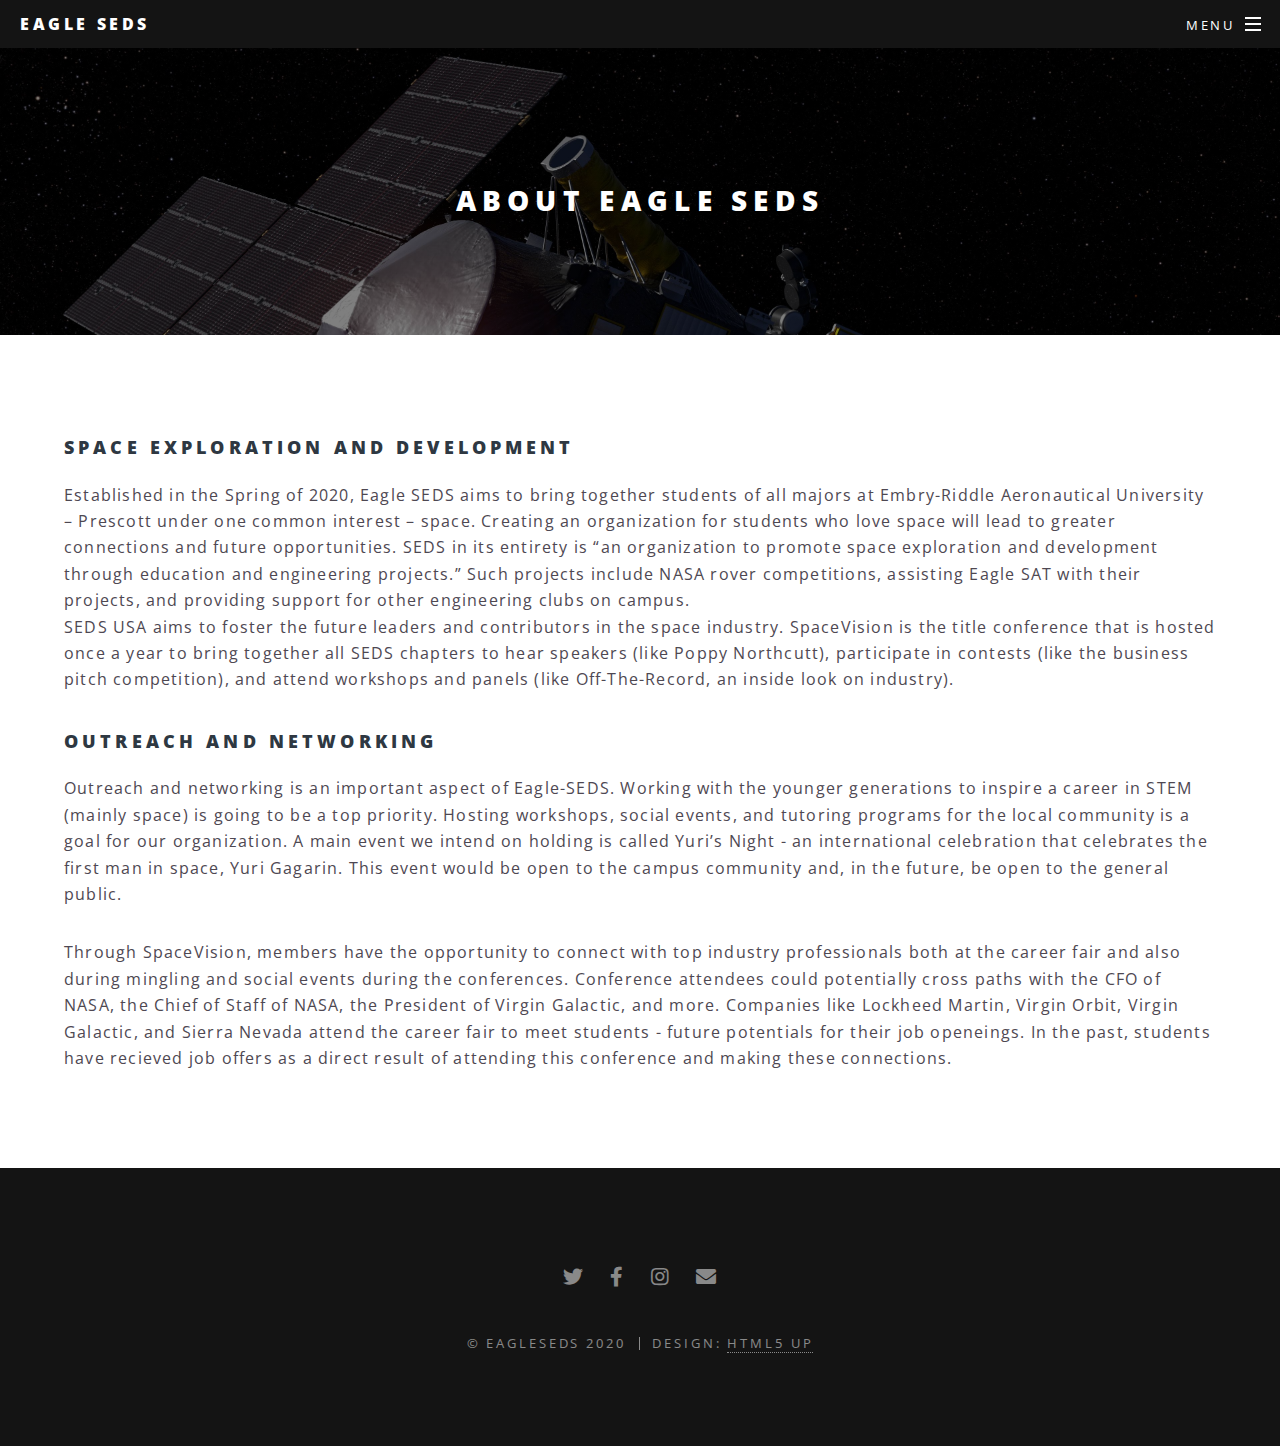
==== commit 463e2a4a: "updated about page" ====
--- a/about.html
+++ b/about.html
@@ -46,16 +46,30 @@
 							<div class="inner">
 
 								<h3>Space Exploration and Development</h3>
-								<p>Established in the Spring of 2020, Eagle SEDS aims to...
-								This is where we'll put more information on the SEDS mission, the kind of research and projects we'll do,
-								and more about what SEDS does on a national level.</p>
-								<p>Then we'll talk a little bit about our goal as a club,
-								how we plan to achieve those goals, and what future members can look forward to.</p>
+                                <p>Established in the Spring of 2020, Eagle SEDS aims to bring together students of all majors at
+								Embry-Riddle Aeronautical University – Prescott under one common interest – space. Creating an organization
+								for students who love space will lead to greater connections and future opportunities. SEDS in its
+								entirety is “an organization to promote space exploration and development through education and engineering
+								projects.” Such projects include NASA rover competitions, assisting Eagle SAT with their projects, and
+								providing support for other engineering clubs on campus. <br />SEDS USA aims to foster the future leaders
+								and contributors in the space industry. SpaceVision is the title conference that is hosted once a year to
+								bring together all SEDS chapters to hear speakers (like Poppy Northcutt), participate in contests
+								(like the business pitch competition), and attend workshops and panels
+								(like Off-The-Record, an inside look on industry).</p>
 
 								<h3>Outreach and Networking</h3>
-								<p>Here we can talk about the kind of outreach and collaboration we would like to do.<br /></p>
-								<p>Then we can talk a bit more about the kind of projects we would like to do, and maybe examples of projects
-								other student chapters have done. And the nexplain the benefits of networking and the conferences or events members could attend.</p>
+                                <p>Outreach and networking is an important aspect of Eagle-SEDS. Working with the younger generations
+								to inspire a career in STEM (mainly space) is going to be a top priority. Hosting workshops, social
+								events, and tutoring programs for the local community is a goal for our organization. A main event
+								we intend on holding is called Yuri’s Night - an international celebration that celebrates the first man in space,
+								Yuri Gagarin. This event would be open to the campus community and, in the future, be open to
+								the general public.<br /></p>
+                                <p>Through SpaceVision, members have the opportunity to connect with top industry professionals both at
+								the career fair and also during mingling and social events during the conferences. Conference attendees could potentially cross paths with
+								the CFO of NASA, the Chief of Staff of NASA, the President of Virgin Galactic, and more. Companies
+								like Lockheed Martin, Virgin Orbit, Virgin Galactic, and Sierra Nevada attend the career fair to meet 
+								students - future potentials for their job openeings. In the past, students have recieved job offers as a direct result of attending
+								this conference and making these connections.</p>
 							</div>
 						</section>
 					</article>
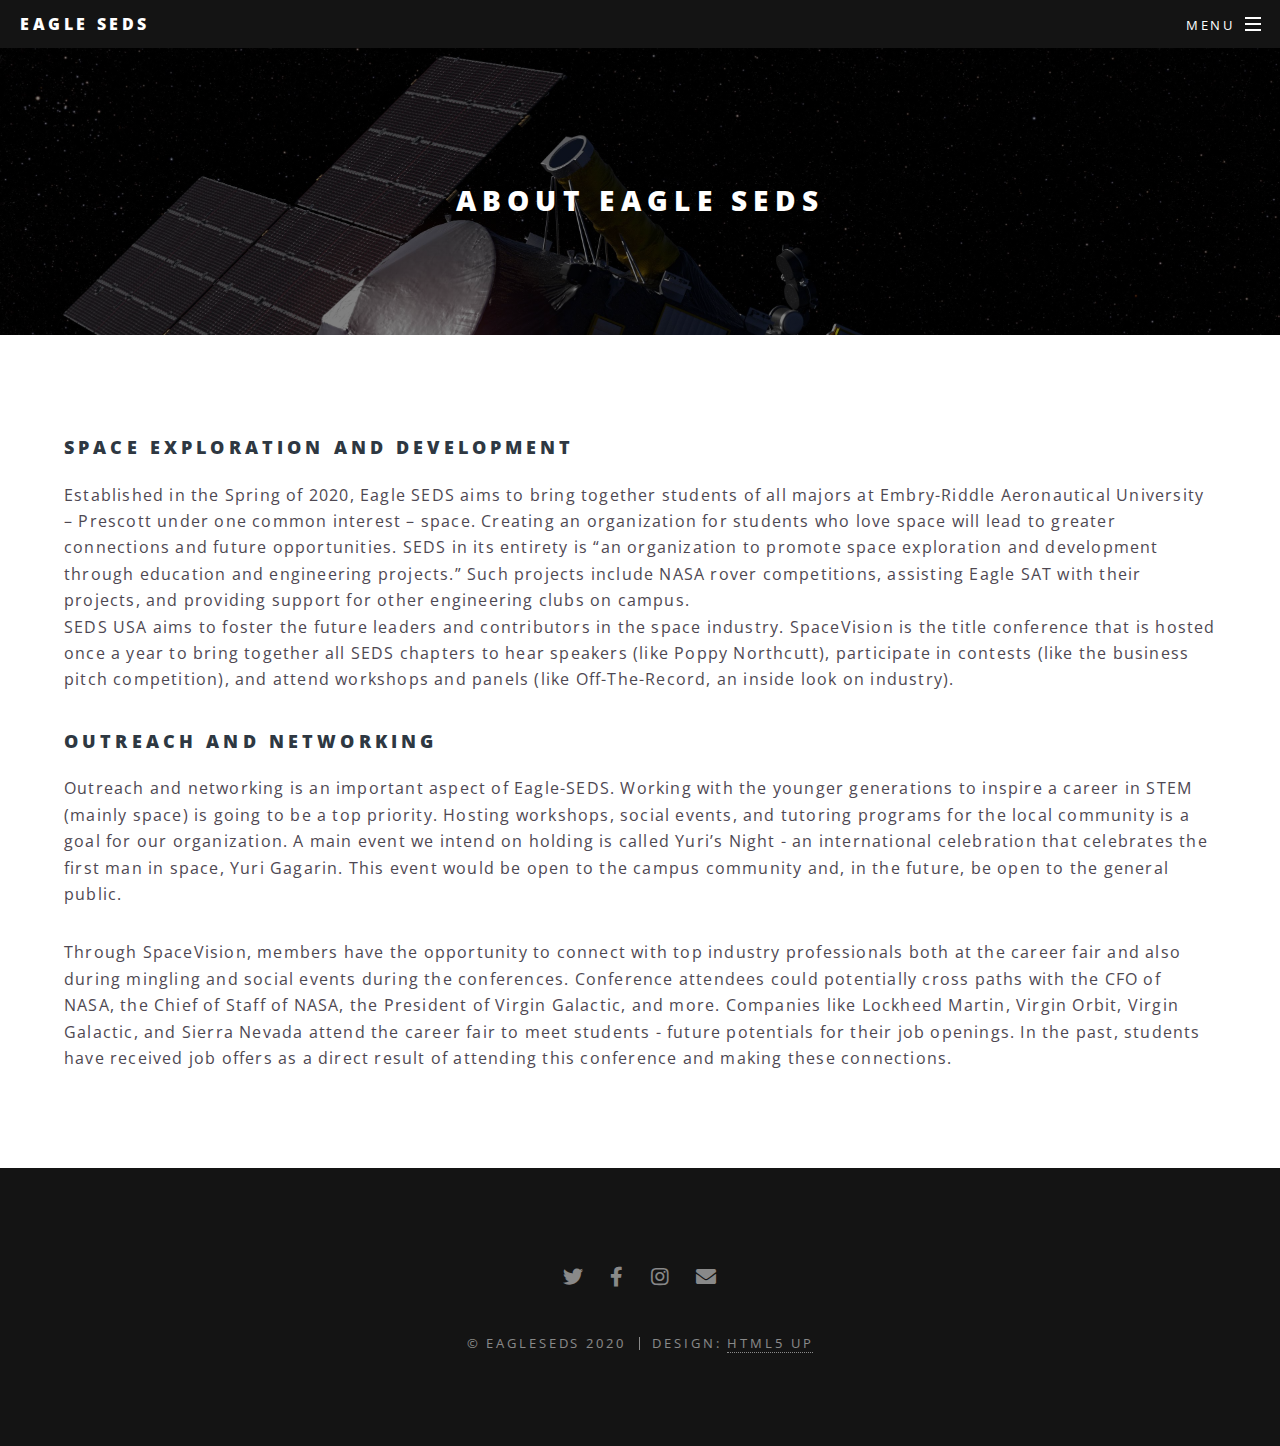
==== commit 7b043311: "fixed about page typos" ====
--- a/about.html
+++ b/about.html
@@ -68,7 +68,7 @@
 								the career fair and also during mingling and social events during the conferences. Conference attendees could potentially cross paths with
 								the CFO of NASA, the Chief of Staff of NASA, the President of Virgin Galactic, and more. Companies
 								like Lockheed Martin, Virgin Orbit, Virgin Galactic, and Sierra Nevada attend the career fair to meet 
-								students - future potentials for their job openeings. In the past, students have recieved job offers as a direct result of attending
+								students - future potentials for their job openings. In the past, students have received job offers as a direct result of attending
 								this conference and making these connections.</p>
 							</div>
 						</section>
